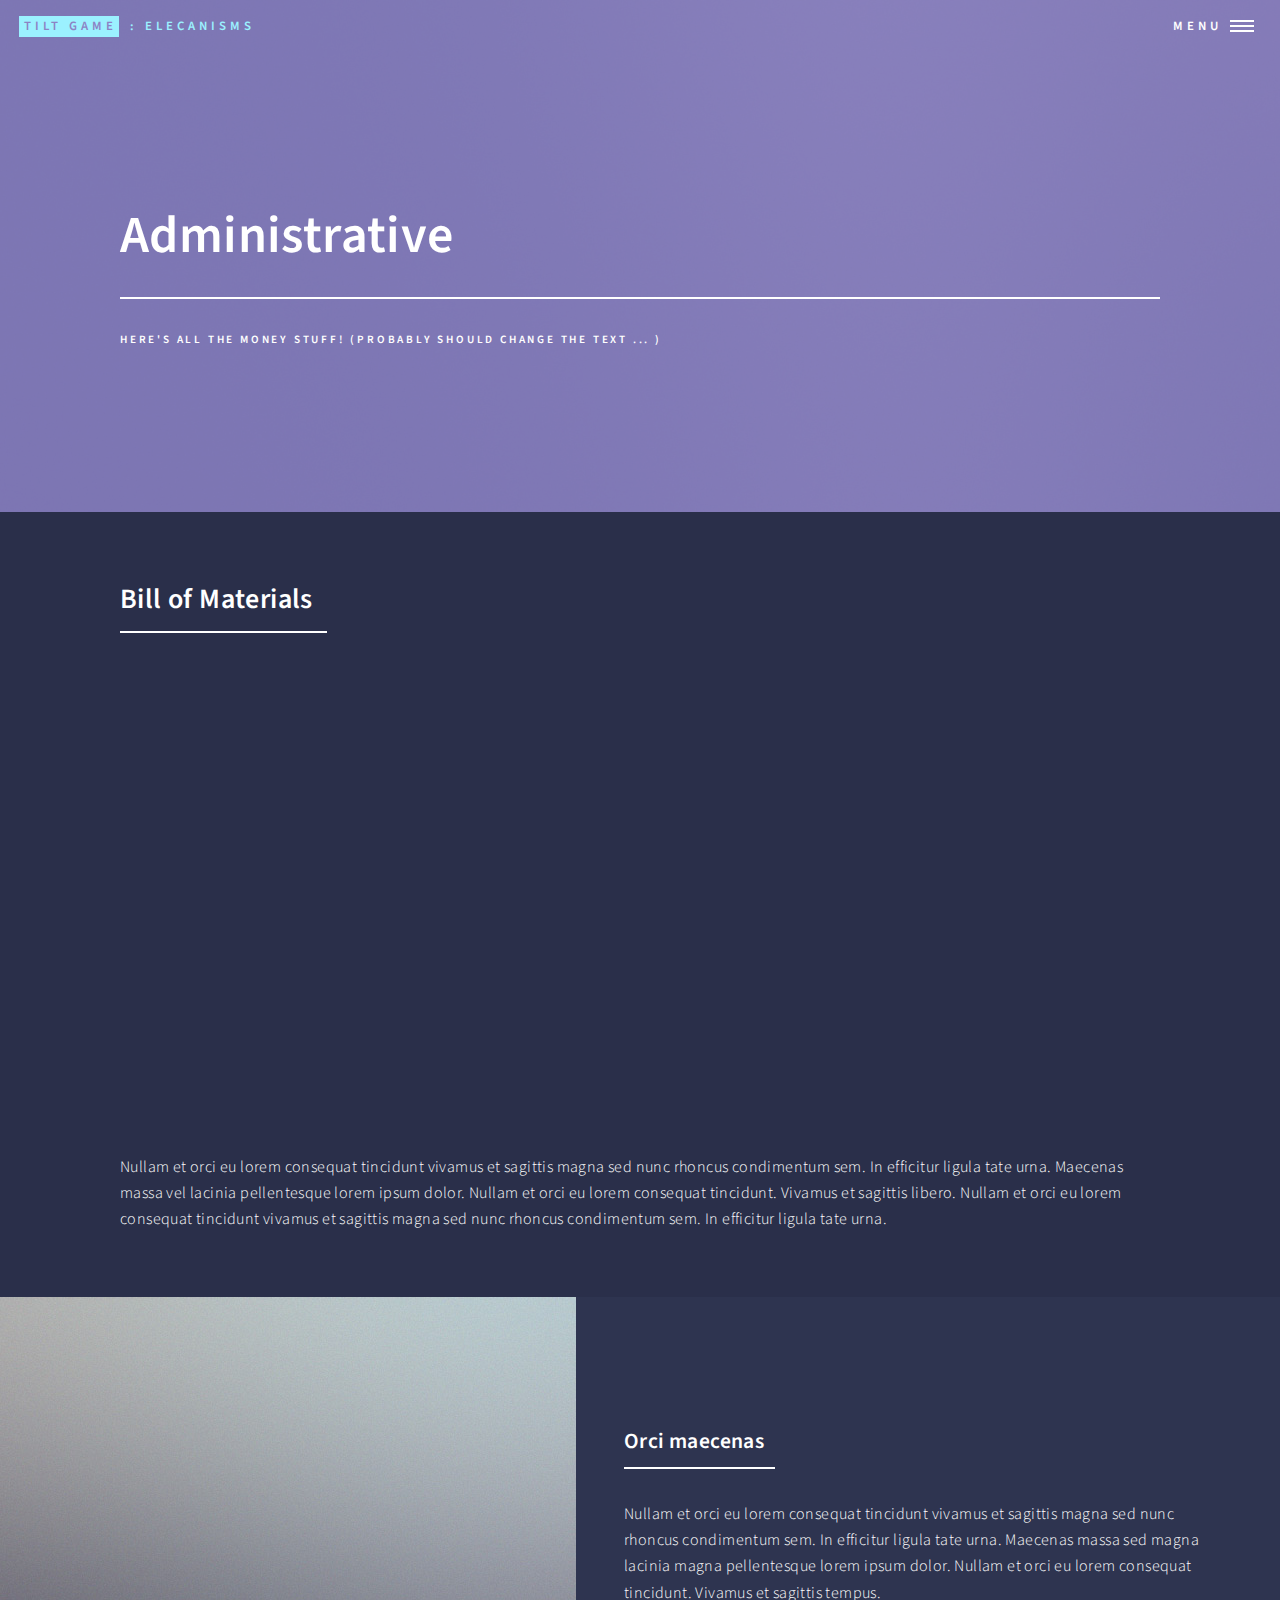
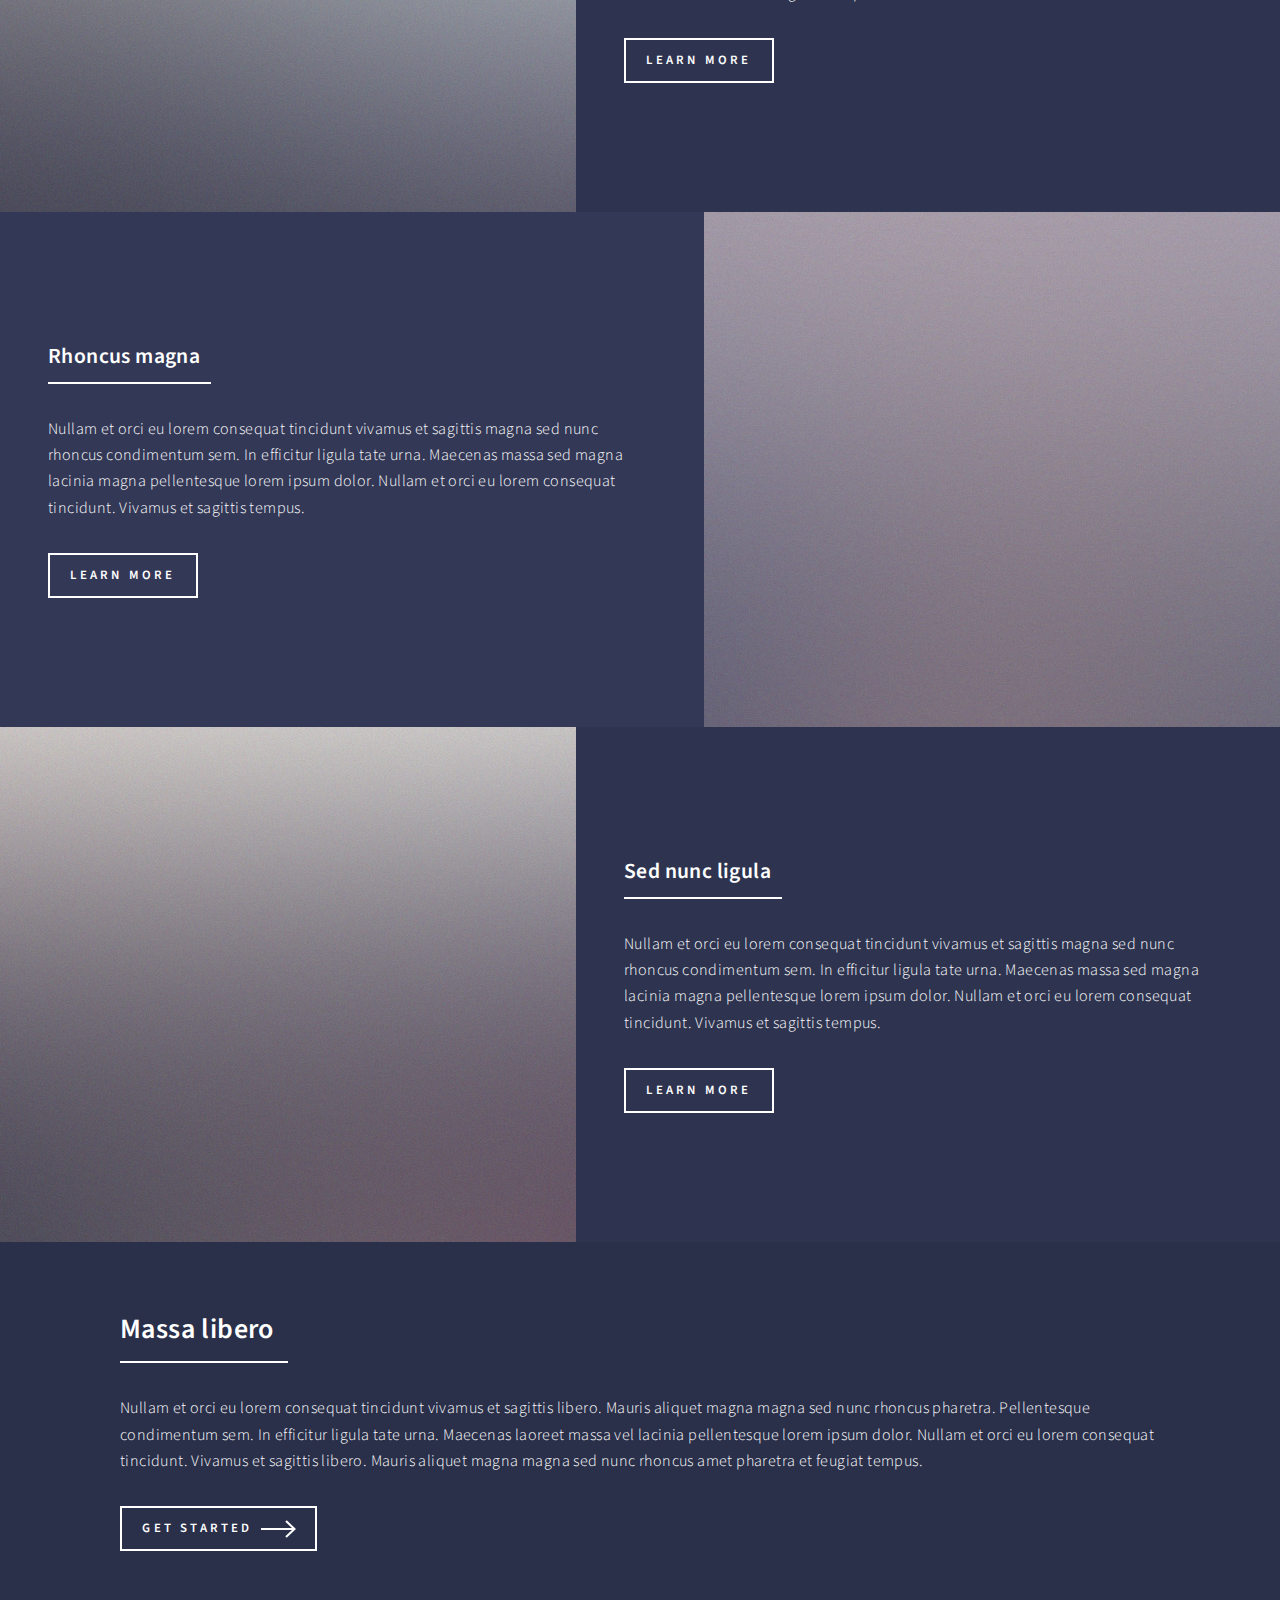
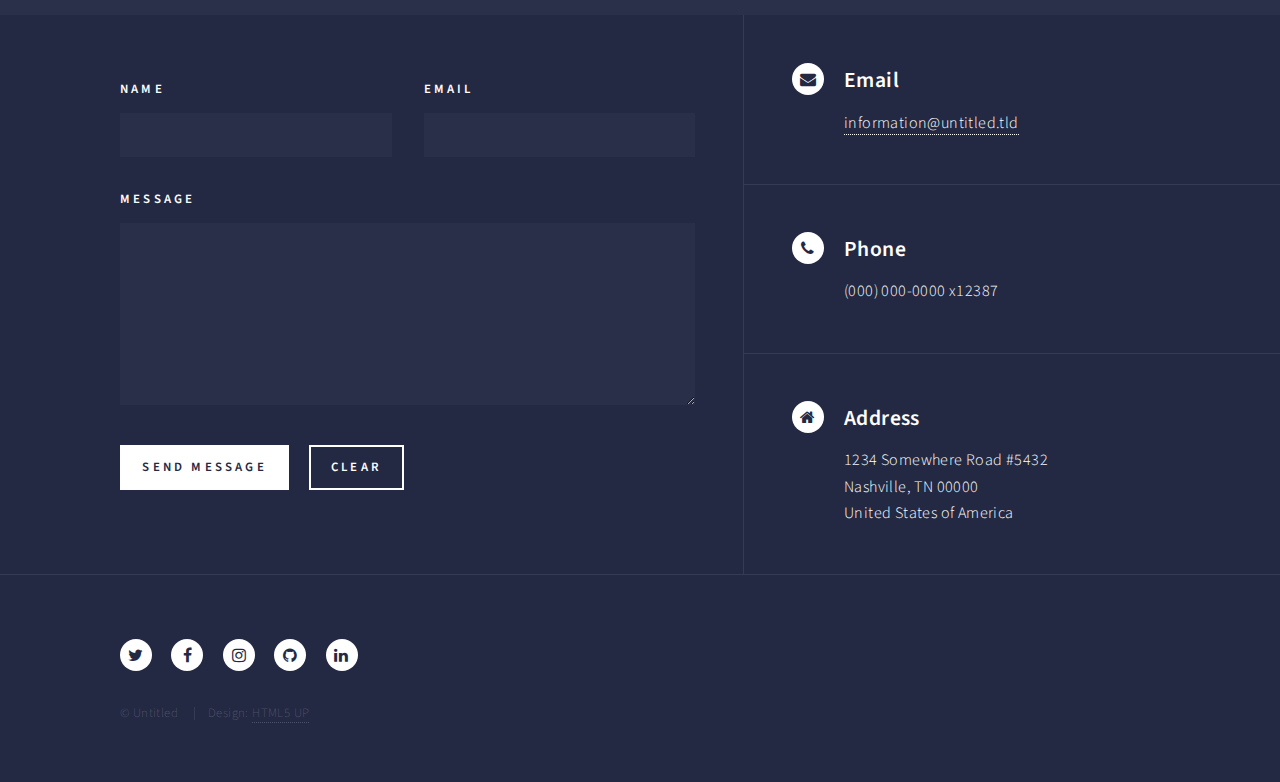
==== administrative.html @ eeeed85b "saving progress : some preliminary grounding work for history, and other layout stuff" ====
<!DOCTYPE HTML>
<!--
	Forty by HTML5 UP
	html5up.net | @ajlkn
	Free for personal and commercial use under the CCA 3.0 license (html5up.net/license)
-->
<html>
<head profile="http://www.w3.org/2005/10/profile">
    <title>Administrative</title>
    <meta charset="utf-8"/>
    <meta name="viewport" content="width=device-width, initial-scale=1, user-scalable=no"/>
    <!--[if lte IE 8]>
    <script src="assets/js/ie/html5shiv.js"></script><![endif]-->
    <link rel="stylesheet" href="assets/css/main.css"/>
    <!--[if lte IE 9]>
    <link rel="stylesheet" href="assets/css/ie9.css"/><![endif]-->
    <!--[if lte IE 8]>
    <link rel="stylesheet" href="assets/css/ie8.css"/><![endif]-->
    <script src="assets/js/jquery.min.js"></script>
    <script>
        $(function () {
            $.get("menu.html", function (data) {
                $("#div-menu").replaceWith(data);
            });
        });
    </script>
    <link rel="icon"
          type="image/png"
          href="./images/icon.png">
</head>
<body>
<div id="div-menu">
</div>
<!-- Wrapper -->
<div id="wrapper">
    <!-- Header -->
    <!-- Note: The "styleN" class below should match that of the banner element. -->
    <header id="header" class="alt style2">
        <a href="index.html" class="logo"><strong>Tilt Game</strong> <span> : Elecanisms</span></a>
        <nav>
            <a href="#menu">Menu</a>
        </nav>
    </header>


    <!-- Banner -->
    <!-- Note: The "styleN" class below should match that of the header element. -->
    <section id="banner" class="style2">
        <div class="inner">
							<span class="image">
								<img src="images/pic07.jpg" alt=""/>
							</span>
            <header class="major">
                <h1>Administrative</h1>
            </header>
            <div class="content">
                <p>Here's all the money stuff! (probably should change the text ... )</p>
            </div>
        </div>
    </section>

    <!-- Main -->
    <div id="main">

        <!-- One -->
        <section id="one">
            <div class="inner">
                <header class="major">
                    <h2>Bill of Materials</h2>
                </header>
                <div style="text-align: center">
                    <iframe style="width:50em; height:30em;" id="budget"
                            src="https://docs.google.com/spreadsheets/d/1mWGrz3bIn5ZWZKYFJMafuG213K2HYRgv9Jveqg9SEog/pubhtml?widget=true&amp;headers=false"></iframe>

                </div>
                <p>Nullam et orci eu lorem consequat tincidunt vivamus et sagittis magna sed nunc rhoncus condimentum
                    sem. In efficitur ligula tate urna. Maecenas massa vel lacinia pellentesque lorem ipsum dolor.
                    Nullam et orci eu lorem consequat tincidunt. Vivamus et sagittis libero. Nullam et orci eu lorem
                    consequat tincidunt vivamus et sagittis magna sed nunc rhoncus condimentum sem. In efficitur ligula
                    tate urna.</p>
            </div>
        </section>

        <!-- Two -->
        <section id="two" class="spotlights">
            <section>
                <a href="generic.html" class="image">
                    <img src="images/pic08.jpg" alt="" data-position="center center"/>
                </a>

                <div class="content">
                    <div class="inner">
                        <header class="major">
                            <h3>Orci maecenas</h3>
                        </header>
                        <p>Nullam et orci eu lorem consequat tincidunt vivamus et sagittis magna sed nunc rhoncus
                            condimentum sem. In efficitur ligula tate urna. Maecenas massa sed magna lacinia magna
                            pellentesque lorem ipsum dolor. Nullam et orci eu lorem consequat tincidunt. Vivamus et
                            sagittis tempus.</p>
                        <ul class="actions">
                            <li><a href="generic.html" class="button">Learn more</a></li>
                        </ul>
                    </div>
                </div>
            </section>
            <section>
                <a href="generic.html" class="image">
                    <img src="images/pic09.jpg" alt="" data-position="top center"/>
                </a>

                <div class="content">
                    <div class="inner">
                        <header class="major">
                            <h3>Rhoncus magna</h3>
                        </header>
                        <p>Nullam et orci eu lorem consequat tincidunt vivamus et sagittis magna sed nunc rhoncus
                            condimentum sem. In efficitur ligula tate urna. Maecenas massa sed magna lacinia magna
                            pellentesque lorem ipsum dolor. Nullam et orci eu lorem consequat tincidunt. Vivamus et
                            sagittis tempus.</p>
                        <ul class="actions">
                            <li><a href="generic.html" class="button">Learn more</a></li>
                        </ul>
                    </div>
                </div>
            </section>
            <section>
                <a href="generic.html" class="image">
                    <img src="images/pic10.jpg" alt="" data-position="25% 25%"/>
                </a>

                <div class="content">
                    <div class="inner">
                        <header class="major">
                            <h3>Sed nunc ligula</h3>
                        </header>
                        <p>Nullam et orci eu lorem consequat tincidunt vivamus et sagittis magna sed nunc rhoncus
                            condimentum sem. In efficitur ligula tate urna. Maecenas massa sed magna lacinia magna
                            pellentesque lorem ipsum dolor. Nullam et orci eu lorem consequat tincidunt. Vivamus et
                            sagittis tempus.</p>
                        <ul class="actions">
                            <li><a href="generic.html" class="button">Learn more</a></li>
                        </ul>
                    </div>
                </div>
            </section>
        </section>

        <!-- Three -->
        <section id="three">
            <div class="inner">
                <header class="major">
                    <h2>Massa libero</h2>
                </header>
                <p>Nullam et orci eu lorem consequat tincidunt vivamus et sagittis libero. Mauris aliquet magna magna
                    sed nunc rhoncus pharetra. Pellentesque condimentum sem. In efficitur ligula tate urna. Maecenas
                    laoreet massa vel lacinia pellentesque lorem ipsum dolor. Nullam et orci eu lorem consequat
                    tincidunt. Vivamus et sagittis libero. Mauris aliquet magna magna sed nunc rhoncus amet pharetra et
                    feugiat tempus.</p>
                <ul class="actions">
                    <li><a href="generic.html" class="button next">Get Started</a></li>
                </ul>
            </div>
        </section>

    </div>

    <!-- Contact -->
    <section id="contact">
        <div class="inner">
            <section>
                <form method="post" action="#">
                    <div class="field half first">
                        <label for="name">Name</label>
                        <input type="text" name="name" id="name"/>
                    </div>
                    <div class="field half">
                        <label for="email">Email</label>
                        <input type="text" name="email" id="email"/>
                    </div>
                    <div class="field">
                        <label for="message">Message</label>
                        <textarea name="message" id="message" rows="6"></textarea>
                    </div>
                    <ul class="actions">
                        <li><input type="submit" value="Send Message" class="special"/></li>
                        <li><input type="reset" value="Clear"/></li>
                    </ul>
                </form>
            </section>
            <section class="split">
                <section>
                    <div class="contact-method">
                        <span class="icon alt fa-envelope"></span>

                        <h3>Email</h3>
                        <a href="#">information@untitled.tld</a>
                    </div>
                </section>
                <section>
                    <div class="contact-method">
                        <span class="icon alt fa-phone"></span>

                        <h3>Phone</h3>
                        <span>(000) 000-0000 x12387</span>
                    </div>
                </section>
                <section>
                    <div class="contact-method">
                        <span class="icon alt fa-home"></span>

                        <h3>Address</h3>
										<span>1234 Somewhere Road #5432<br/>
										Nashville, TN 00000<br/>
										United States of America</span>
                    </div>
                </section>
            </section>
        </div>
    </section>

    <!-- Footer -->
    <footer id="footer">
        <div class="inner">
            <ul class="icons">
                <li><a href="#" class="icon alt fa-twitter"><span class="label">Twitter</span></a></li>
                <li><a href="#" class="icon alt fa-facebook"><span class="label">Facebook</span></a></li>
                <li><a href="#" class="icon alt fa-instagram"><span class="label">Instagram</span></a></li>
                <li><a href="#" class="icon alt fa-github"><span class="label">GitHub</span></a></li>
                <li><a href="#" class="icon alt fa-linkedin"><span class="label">LinkedIn</span></a></li>
            </ul>
            <ul class="copyright">
                <li>&copy; Untitled</li>
                <li>Design: <a href="https://html5up.net">HTML5 UP</a></li>
            </ul>
        </div>
    </footer>

</div>

<!-- Scripts -->
<script src="assets/js/jquery.min.js"></script>
<script src="assets/js/jquery.scrolly.min.js"></script>
<script src="assets/js/jquery.scrollex.min.js"></script>
<script src="assets/js/skel.min.js"></script>
<script src="assets/js/util.js"></script>
<!--[if lte IE 8]>
<script src="assets/js/ie/respond.min.js"></script><![endif]-->
<script src="assets/js/main.js"></script>

</body>
</html>
---- assets/css/main.css ----
@import url(font-awesome.min.css);
@import url("https://fonts.googleapis.com/css?family=Source+Sans+Pro:300,300italic,600,600italic");

/*
	Forty by HTML5 UP
	html5up.net | @ajlkn
	Free for personal and commercial use under the CCA 3.0 license (html5up.net/license)
*/

/* Reset */

	html, body, div, span, applet, object, iframe, h1, h2, h3, h4, h5, h6, p, blockquote, pre, a, abbr, acronym, address, big, cite, code, del, dfn, em, img, ins, kbd, q, s, samp, small, strike, strong, sub, sup, tt, var, b, u, i, center, dl, dt, dd, ol, ul, li, fieldset, form, label, legend, table, caption, tbody, tfoot, thead, tr, th, td, article, aside, canvas, details, embed, figure, figcaption, footer, header, hgroup, menu, nav, output, ruby, section, summary, time, mark, audio, video {
		margin: 0;
		padding: 0;
		border: 0;
		font-size: 100%;
		font: inherit;
		vertical-align: baseline;
	}

	article, aside, details, figcaption, figure, footer, header, hgroup, menu, nav, section {
		display: block;
	}

	body {
		line-height: 1;
	}

	ol, ul {
		list-style: none;
	}

	blockquote, q {
		quotes: none;
	}

	blockquote:before, blockquote:after, q:before, q:after {
		content: '';
		content: none;
	}

	table {
		border-collapse: collapse;
		border-spacing: 0;
	}

	body {
		-webkit-text-size-adjust: none;
	}

/* Box Model */

	*, *:before, *:after {
		-moz-box-sizing: border-box;
		-webkit-box-sizing: border-box;
		box-sizing: border-box;
	}

/* Grid */

	.row {
		border-bottom: solid 1px transparent;
		-moz-box-sizing: border-box;
		-webkit-box-sizing: border-box;
		box-sizing: border-box;
	}

	.row > * {
		float: left;
		-moz-box-sizing: border-box;
		-webkit-box-sizing: border-box;
		box-sizing: border-box;
	}

	.row:after, .row:before {
		content: '';
		display: block;
		clear: both;
		height: 0;
	}

	.row.uniform > * > :first-child {
		margin-top: 0;
	}

	.row.uniform > * > :last-child {
		margin-bottom: 0;
	}

	.row.\30 \25 > * {
		padding: 0 0 0 0em;
	}

	.row.\30 \25 {
		margin: 0 0 -1px 0em;
	}

	.row.uniform.\30 \25 > * {
		padding: 0em 0 0 0em;
	}

	.row.uniform.\30 \25 {
		margin: 0em 0 -1px 0em;
	}

	.row > * {
		padding: 0 0 0 2em;
	}

	.row {
		margin: 0 0 -1px -2em;
	}

	.row.uniform > * {
		padding: 2em 0 0 2em;
	}

	.row.uniform {
		margin: -2em 0 -1px -2em;
	}

	.row.\32 00\25 > * {
		padding: 0 0 0 4em;
	}

	.row.\32 00\25 {
		margin: 0 0 -1px -4em;
	}

	.row.uniform.\32 00\25 > * {
		padding: 4em 0 0 4em;
	}

	.row.uniform.\32 00\25 {
		margin: -4em 0 -1px -4em;
	}

	.row.\31 50\25 > * {
		padding: 0 0 0 3em;
	}

	.row.\31 50\25 {
		margin: 0 0 -1px -3em;
	}

	.row.uniform.\31 50\25 > * {
		padding: 3em 0 0 3em;
	}

	.row.uniform.\31 50\25 {
		margin: -3em 0 -1px -3em;
	}

	.row.\35 0\25 > * {
		padding: 0 0 0 1em;
	}

	.row.\35 0\25 {
		margin: 0 0 -1px -1em;
	}

	.row.uniform.\35 0\25 > * {
		padding: 1em 0 0 1em;
	}

	.row.uniform.\35 0\25 {
		margin: -1em 0 -1px -1em;
	}

	.row.\32 5\25 > * {
		padding: 0 0 0 0.5em;
	}

	.row.\32 5\25 {
		margin: 0 0 -1px -0.5em;
	}

	.row.uniform.\32 5\25 > * {
		padding: 0.5em 0 0 0.5em;
	}

	.row.uniform.\32 5\25 {
		margin: -0.5em 0 -1px -0.5em;
	}

	.\31 2u, .\31 2u\24 {
		width: 100%;
		clear: none;
		margin-left: 0;
	}

	.\31 1u, .\31 1u\24 {
		width: 91.6666666667%;
		clear: none;
		margin-left: 0;
	}

	.\31 0u, .\31 0u\24 {
		width: 83.3333333333%;
		clear: none;
		margin-left: 0;
	}

	.\39 u, .\39 u\24 {
		width: 75%;
		clear: none;
		margin-left: 0;
	}

	.\38 u, .\38 u\24 {
		width: 66.6666666667%;
		clear: none;
		margin-left: 0;
	}

	.\37 u, .\37 u\24 {
		width: 58.3333333333%;
		clear: none;
		margin-left: 0;
	}

	.\36 u, .\36 u\24 {
		width: 50%;
		clear: none;
		margin-left: 0;
	}

	.\35 u, .\35 u\24 {
		width: 41.6666666667%;
		clear: none;
		margin-left: 0;
	}

	.\34 u, .\34 u\24 {
		width: 33.3333333333%;
		clear: none;
		margin-left: 0;
	}

	.\33 u, .\33 u\24 {
		width: 25%;
		clear: none;
		margin-left: 0;
	}

	.\32 u, .\32 u\24 {
		width: 16.6666666667%;
		clear: none;
		margin-left: 0;
	}

	.\31 u, .\31 u\24 {
		width: 8.3333333333%;
		clear: none;
		margin-left: 0;
	}

	.\31 2u\24 + *,
	.\31 1u\24 + *,
	.\31 0u\24 + *,
	.\39 u\24 + *,
	.\38 u\24 + *,
	.\37 u\24 + *,
	.\36 u\24 + *,
	.\35 u\24 + *,
	.\34 u\24 + *,
	.\33 u\24 + *,
	.\32 u\24 + *,
	.\31 u\24 + * {
		clear: left;
	}

	.\-11u {
		margin-left: 91.66667%;
	}

	.\-10u {
		margin-left: 83.33333%;
	}

	.\-9u {
		margin-left: 75%;
	}

	.\-8u {
		margin-left: 66.66667%;
	}

	.\-7u {
		margin-left: 58.33333%;
	}

	.\-6u {
		margin-left: 50%;
	}

	.\-5u {
		margin-left: 41.66667%;
	}

	.\-4u {
		margin-left: 33.33333%;
	}

	.\-3u {
		margin-left: 25%;
	}

	.\-2u {
		margin-left: 16.66667%;
	}

	.\-1u {
		margin-left: 8.33333%;
	}

	@media screen and (max-width: 1680px) {

		.row > * {
			padding: 0 0 0 2em;
		}

		.row {
			margin: 0 0 -1px -2em;
		}

		.row.uniform > * {
			padding: 2em 0 0 2em;
		}

		.row.uniform {
			margin: -2em 0 -1px -2em;
		}

		.row.\32 00\25 > * {
			padding: 0 0 0 4em;
		}

		.row.\32 00\25 {
			margin: 0 0 -1px -4em;
		}

		.row.uniform.\32 00\25 > * {
			padding: 4em 0 0 4em;
		}

		.row.uniform.\32 00\25 {
			margin: -4em 0 -1px -4em;
		}

		.row.\31 50\25 > * {
			padding: 0 0 0 3em;
		}

		.row.\31 50\25 {
			margin: 0 0 -1px -3em;
		}

		.row.uniform.\31 50\25 > * {
			padding: 3em 0 0 3em;
		}

		.row.uniform.\31 50\25 {
			margin: -3em 0 -1px -3em;
		}

		.row.\35 0\25 > * {
			padding: 0 0 0 1em;
		}

		.row.\35 0\25 {
			margin: 0 0 -1px -1em;
		}

		.row.uniform.\35 0\25 > * {
			padding: 1em 0 0 1em;
		}

		.row.uniform.\35 0\25 {
			margin: -1em 0 -1px -1em;
		}

		.row.\32 5\25 > * {
			padding: 0 0 0 0.5em;
		}

		.row.\32 5\25 {
			margin: 0 0 -1px -0.5em;
		}

		.row.uniform.\32 5\25 > * {
			padding: 0.5em 0 0 0.5em;
		}

		.row.uniform.\32 5\25 {
			margin: -0.5em 0 -1px -0.5em;
		}

		.\31 2u\28xlarge\29, .\31 2u\24\28xlarge\29 {
			width: 100%;
			clear: none;
			margin-left: 0;
		}

		.\31 1u\28xlarge\29, .\31 1u\24\28xlarge\29 {
			width: 91.6666666667%;
			clear: none;
			margin-left: 0;
		}

		.\31 0u\28xlarge\29, .\31 0u\24\28xlarge\29 {
			width: 83.3333333333%;
			clear: none;
			margin-left: 0;
		}

		.\39 u\28xlarge\29, .\39 u\24\28xlarge\29 {
			width: 75%;
			clear: none;
			margin-left: 0;
		}

		.\38 u\28xlarge\29, .\38 u\24\28xlarge\29 {
			width: 66.6666666667%;
			clear: none;
			margin-left: 0;
		}

		.\37 u\28xlarge\29, .\37 u\24\28xlarge\29 {
			width: 58.3333333333%;
			clear: none;
			margin-left: 0;
		}

		.\36 u\28xlarge\29, .\36 u\24\28xlarge\29 {
			width: 50%;
			clear: none;
			margin-left: 0;
		}

		.\35 u\28xlarge\29, .\35 u\24\28xlarge\29 {
			width: 41.6666666667%;
			clear: none;
			margin-left: 0;
		}

		.\34 u\28xlarge\29, .\34 u\24\28xlarge\29 {
			width: 33.3333333333%;
			clear: none;
			margin-left: 0;
		}

		.\33 u\28xlarge\29, .\33 u\24\28xlarge\29 {
			width: 25%;
			clear: none;
			margin-left: 0;
		}

		.\32 u\28xlarge\29, .\32 u\24\28xlarge\29 {
			width: 16.6666666667%;
			clear: none;
			margin-left: 0;
		}

		.\31 u\28xlarge\29, .\31 u\24\28xlarge\29 {
			width: 8.3333333333%;
			clear: none;
			margin-left: 0;
		}

		.\31 2u\24\28xlarge\29 + *,
		.\31 1u\24\28xlarge\29 + *,
		.\31 0u\24\28xlarge\29 + *,
		.\39 u\24\28xlarge\29 + *,
		.\38 u\24\28xlarge\29 + *,
		.\37 u\24\28xlarge\29 + *,
		.\36 u\24\28xlarge\29 + *,
		.\35 u\24\28xlarge\29 + *,
		.\34 u\24\28xlarge\29 + *,
		.\33 u\24\28xlarge\29 + *,
		.\32 u\24\28xlarge\29 + *,
		.\31 u\24\28xlarge\29 + * {
			clear: left;
		}

		.\-11u\28xlarge\29 {
			margin-left: 91.66667%;
		}

		.\-10u\28xlarge\29 {
			margin-left: 83.33333%;
		}

		.\-9u\28xlarge\29 {
			margin-left: 75%;
		}

		.\-8u\28xlarge\29 {
			margin-left: 66.66667%;
		}

		.\-7u\28xlarge\29 {
			margin-left: 58.33333%;
		}

		.\-6u\28xlarge\29 {
			margin-left: 50%;
		}

		.\-5u\28xlarge\29 {
			margin-left: 41.66667%;
		}

		.\-4u\28xlarge\29 {
			margin-left: 33.33333%;
		}

		.\-3u\28xlarge\29 {
			margin-left: 25%;
		}

		.\-2u\28xlarge\29 {
			margin-left: 16.66667%;
		}

		.\-1u\28xlarge\29 {
			margin-left: 8.33333%;
		}

	}

	@media screen and (max-width: 1280px) {

		.row > * {
			padding: 0 0 0 1.5em;
		}

		.row {
			margin: 0 0 -1px -1.5em;
		}

		.row.uniform > * {
			padding: 1.5em 0 0 1.5em;
		}

		.row.uniform {
			margin: -1.5em 0 -1px -1.5em;
		}

		.row.\32 00\25 > * {
			padding: 0 0 0 3em;
		}

		.row.\32 00\25 {
			margin: 0 0 -1px -3em;
		}

		.row.uniform.\32 00\25 > * {
			padding: 3em 0 0 3em;
		}

		.row.uniform.\32 00\25 {
			margin: -3em 0 -1px -3em;
		}

		.row.\31 50\25 > * {
			padding: 0 0 0 2.25em;
		}

		.row.\31 50\25 {
			margin: 0 0 -1px -2.25em;
		}

		.row.uniform.\31 50\25 > * {
			padding: 2.25em 0 0 2.25em;
		}

		.row.uniform.\31 50\25 {
			margin: -2.25em 0 -1px -2.25em;
		}

		.row.\35 0\25 > * {
			padding: 0 0 0 0.75em;
		}

		.row.\35 0\25 {
			margin: 0 0 -1px -0.75em;
		}

		.row.uniform.\35 0\25 > * {
			padding: 0.75em 0 0 0.75em;
		}

		.row.uniform.\35 0\25 {
			margin: -0.75em 0 -1px -0.75em;
		}

		.row.\32 5\25 > * {
			padding: 0 0 0 0.375em;
		}

		.row.\32 5\25 {
			margin: 0 0 -1px -0.375em;
		}

		.row.uniform.\32 5\25 > * {
			padding: 0.375em 0 0 0.375em;
		}

		.row.uniform.\32 5\25 {
			margin: -0.375em 0 -1px -0.375em;
		}

		.\31 2u\28large\29, .\31 2u\24\28large\29 {
			width: 100%;
			clear: none;
			margin-left: 0;
		}

		.\31 1u\28large\29, .\31 1u\24\28large\29 {
			width: 91.6666666667%;
			clear: none;
			margin-left: 0;
		}

		.\31 0u\28large\29, .\31 0u\24\28large\29 {
			width: 83.3333333333%;
			clear: none;
			margin-left: 0;
		}

		.\39 u\28large\29, .\39 u\24\28large\29 {
			width: 75%;
			clear: none;
			margin-left: 0;
		}

		.\38 u\28large\29, .\38 u\24\28large\29 {
			width: 66.6666666667%;
			clear: none;
			margin-left: 0;
		}

		.\37 u\28large\29, .\37 u\24\28large\29 {
			width: 58.3333333333%;
			clear: none;
			margin-left: 0;
		}

		.\36 u\28large\29, .\36 u\24\28large\29 {
			width: 50%;
			clear: none;
			margin-left: 0;
		}

		.\35 u\28large\29, .\35 u\24\28large\29 {
			width: 41.6666666667%;
			clear: none;
			margin-left: 0;
		}

		.\34 u\28large\29, .\34 u\24\28large\29 {
			width: 33.3333333333%;
			clear: none;
			margin-left: 0;
		}

		.\33 u\28large\29, .\33 u\24\28large\29 {
			width: 25%;
			clear: none;
			margin-left: 0;
		}

		.\32 u\28large\29, .\32 u\24\28large\29 {
			width: 16.6666666667%;
			clear: none;
			margin-left: 0;
		}

		.\31 u\28large\29, .\31 u\24\28large\29 {
			width: 8.3333333333%;
			clear: none;
			margin-left: 0;
		}

		.\31 2u\24\28large\29 + *,
		.\31 1u\24\28large\29 + *,
		.\31 0u\24\28large\29 + *,
		.\39 u\24\28large\29 + *,
		.\38 u\24\28large\29 + *,
		.\37 u\24\28large\29 + *,
		.\36 u\24\28large\29 + *,
		.\35 u\24\28large\29 + *,
		.\34 u\24\28large\29 + *,
		.\33 u\24\28large\29 + *,
		.\32 u\24\28large\29 + *,
		.\31 u\24\28large\29 + * {
			clear: left;
		}

		.\-11u\28large\29 {
			margin-left: 91.66667%;
		}

		.\-10u\28large\29 {
			margin-left: 83.33333%;
		}

		.\-9u\28large\29 {
			margin-left: 75%;
		}

		.\-8u\28large\29 {
			margin-left: 66.66667%;
		}

		.\-7u\28large\29 {
			margin-left: 58.33333%;
		}

		.\-6u\28large\29 {
			margin-left: 50%;
		}

		.\-5u\28large\29 {
			margin-left: 41.66667%;
		}

		.\-4u\28large\29 {
			margin-left: 33.33333%;
		}

		.\-3u\28large\29 {
			margin-left: 25%;
		}

		.\-2u\28large\29 {
			margin-left: 16.66667%;
		}

		.\-1u\28large\29 {
			margin-left: 8.33333%;
		}

	}

	@media screen and (max-width: 980px) {

		.row > * {
			padding: 0 0 0 1.5em;
		}

		.row {
			margin: 0 0 -1px -1.5em;
		}

		.row.uniform > * {
			padding: 1.5em 0 0 1.5em;
		}

		.row.uniform {
			margin: -1.5em 0 -1px -1.5em;
		}

		.row.\32 00\25 > * {
			padding: 0 0 0 3em;
		}

		.row.\32 00\25 {
			margin: 0 0 -1px -3em;
		}

		.row.uniform.\32 00\25 > * {
			padding: 3em 0 0 3em;
		}

		.row.uniform.\32 00\25 {
			margin: -3em 0 -1px -3em;
		}

		.row.\31 50\25 > * {
			padding: 0 0 0 2.25em;
		}

		.row.\31 50\25 {
			margin: 0 0 -1px -2.25em;
		}

		.row.uniform.\31 50\25 > * {
			padding: 2.25em 0 0 2.25em;
		}

		.row.uniform.\31 50\25 {
			margin: -2.25em 0 -1px -2.25em;
		}

		.row.\35 0\25 > * {
			padding: 0 0 0 0.75em;
		}

		.row.\35 0\25 {
			margin: 0 0 -1px -0.75em;
		}

		.row.uniform.\35 0\25 > * {
			padding: 0.75em 0 0 0.75em;
		}

		.row.uniform.\35 0\25 {
			margin: -0.75em 0 -1px -0.75em;
		}

		.row.\32 5\25 > * {
			padding: 0 0 0 0.375em;
		}

		.row.\32 5\25 {
			margin: 0 0 -1px -0.375em;
		}

		.row.uniform.\32 5\25 > * {
			padding: 0.375em 0 0 0.375em;
		}

		.row.uniform.\32 5\25 {
			margin: -0.375em 0 -1px -0.375em;
		}

		.\31 2u\28medium\29, .\31 2u\24\28medium\29 {
			width: 100%;
			clear: none;
			margin-left: 0;
		}

		.\31 1u\28medium\29, .\31 1u\24\28medium\29 {
			width: 91.6666666667%;
			clear: none;
			margin-left: 0;
		}

		.\31 0u\28medium\29, .\31 0u\24\28medium\29 {
			width: 83.3333333333%;
			clear: none;
			margin-left: 0;
		}

		.\39 u\28medium\29, .\39 u\24\28medium\29 {
			width: 75%;
			clear: none;
			margin-left: 0;
		}

		.\38 u\28medium\29, .\38 u\24\28medium\29 {
			width: 66.6666666667%;
			clear: none;
			margin-left: 0;
		}

		.\37 u\28medium\29, .\37 u\24\28medium\29 {
			width: 58.3333333333%;
			clear: none;
			margin-left: 0;
		}

		.\36 u\28medium\29, .\36 u\24\28medium\29 {
			width: 50%;
			clear: none;
			margin-left: 0;
		}

		.\35 u\28medium\29, .\35 u\24\28medium\29 {
			width: 41.6666666667%;
			clear: none;
			margin-left: 0;
		}

		.\34 u\28medium\29, .\34 u\24\28medium\29 {
			width: 33.3333333333%;
			clear: none;
			margin-left: 0;
		}

		.\33 u\28medium\29, .\33 u\24\28medium\29 {
			width: 25%;
			clear: none;
			margin-left: 0;
		}

		.\32 u\28medium\29, .\32 u\24\28medium\29 {
			width: 16.6666666667%;
			clear: none;
			margin-left: 0;
		}

		.\31 u\28medium\29, .\31 u\24\28medium\29 {
			width: 8.3333333333%;
			clear: none;
			margin-left: 0;
		}

		.\31 2u\24\28medium\29 + *,
		.\31 1u\24\28medium\29 + *,
		.\31 0u\24\28medium\29 + *,
		.\39 u\24\28medium\29 + *,
		.\38 u\24\28medium\29 + *,
		.\37 u\24\28medium\29 + *,
		.\36 u\24\28medium\29 + *,
		.\35 u\24\28medium\29 + *,
		.\34 u\24\28medium\29 + *,
		.\33 u\24\28medium\29 + *,
		.\32 u\24\28medium\29 + *,
		.\31 u\24\28medium\29 + * {
			clear: left;
		}

		.\-11u\28medium\29 {
			margin-left: 91.66667%;
		}

		.\-10u\28medium\29 {
			margin-left: 83.33333%;
		}

		.\-9u\28medium\29 {
			margin-left: 75%;
		}

		.\-8u\28medium\29 {
			margin-left: 66.66667%;
		}

		.\-7u\28medium\29 {
			margin-left: 58.33333%;
		}

		.\-6u\28medium\29 {
			margin-left: 50%;
		}

		.\-5u\28medium\29 {
			margin-left: 41.66667%;
		}

		.\-4u\28medium\29 {
			margin-left: 33.33333%;
		}

		.\-3u\28medium\29 {
			margin-left: 25%;
		}

		.\-2u\28medium\29 {
			margin-left: 16.66667%;
		}

		.\-1u\28medium\29 {
			margin-left: 8.33333%;
		}

	}

	@media screen and (max-width: 736px) {

		.row > * {
			padding: 0 0 0 1.25em;
		}

		.row {
			margin: 0 0 -1px -1.25em;
		}

		.row.uniform > * {
			padding: 1.25em 0 0 1.25em;
		}

		.row.uniform {
			margin: -1.25em 0 -1px -1.25em;
		}

		.row.\32 00\25 > * {
			padding: 0 0 0 2.5em;
		}

		.row.\32 00\25 {
			margin: 0 0 -1px -2.5em;
		}

		.row.uniform.\32 00\25 > * {
			padding: 2.5em 0 0 2.5em;
		}

		.row.uniform.\32 00\25 {
			margin: -2.5em 0 -1px -2.5em;
		}

		.row.\31 50\25 > * {
			padding: 0 0 0 1.875em;
		}

		.row.\31 50\25 {
			margin: 0 0 -1px -1.875em;
		}

		.row.uniform.\31 50\25 > * {
			padding: 1.875em 0 0 1.875em;
		}

		.row.uniform.\31 50\25 {
			margin: -1.875em 0 -1px -1.875em;
		}

		.row.\35 0\25 > * {
			padding: 0 0 0 0.625em;
		}

		.row.\35 0\25 {
			margin: 0 0 -1px -0.625em;
		}

		.row.uniform.\35 0\25 > * {
			padding: 0.625em 0 0 0.625em;
		}

		.row.uniform.\35 0\25 {
			margin: -0.625em 0 -1px -0.625em;
		}

		.row.\32 5\25 > * {
			padding: 0 0 0 0.3125em;
		}

		.row.\32 5\25 {
			margin: 0 0 -1px -0.3125em;
		}

		.row.uniform.\32 5\25 > * {
			padding: 0.3125em 0 0 0.3125em;
		}

		.row.uniform.\32 5\25 {
			margin: -0.3125em 0 -1px -0.3125em;
		}

		.\31 2u\28small\29, .\31 2u\24\28small\29 {
			width: 100%;
			clear: none;
			margin-left: 0;
		}

		.\31 1u\28small\29, .\31 1u\24\28small\29 {
			width: 91.6666666667%;
			clear: none;
			margin-left: 0;
		}

		.\31 0u\28small\29, .\31 0u\24\28small\29 {
			width: 83.3333333333%;
			clear: none;
			margin-left: 0;
		}

		.\39 u\28small\29, .\39 u\24\28small\29 {
			width: 75%;
			clear: none;
			margin-left: 0;
		}

		.\38 u\28small\29, .\38 u\24\28small\29 {
			width: 66.6666666667%;
			clear: none;
			margin-left: 0;
		}

		.\37 u\28small\29, .\37 u\24\28small\29 {
			width: 58.3333333333%;
			clear: none;
			margin-left: 0;
		}

		.\36 u\28small\29, .\36 u\24\28small\29 {
			width: 50%;
			clear: none;
			margin-left: 0;
		}

		.\35 u\28small\29, .\35 u\24\28small\29 {
			width: 41.6666666667%;
			clear: none;
			margin-left: 0;
		}

		.\34 u\28small\29, .\34 u\24\28small\29 {
			width: 33.3333333333%;
			clear: none;
			margin-left: 0;
		}

		.\33 u\28small\29, .\33 u\24\28small\29 {
			width: 25%;
			clear: none;
			margin-left: 0;
		}

		.\32 u\28small\29, .\32 u\24\28small\29 {
			width: 16.6666666667%;
			clear: none;
			margin-left: 0;
		}

		.\31 u\28small\29, .\31 u\24\28small\29 {
			width: 8.3333333333%;
			clear: none;
			margin-left: 0;
		}

		.\31 2u\24\28small\29 + *,
		.\31 1u\24\28small\29 + *,
		.\31 0u\24\28small\29 + *,
		.\39 u\24\28small\29 + *,
		.\38 u\24\28small\29 + *,
		.\37 u\24\28small\29 + *,
		.\36 u\24\28small\29 + *,
		.\35 u\24\28small\29 + *,
		.\34 u\24\28small\29 + *,
		.\33 u\24\28small\29 + *,
		.\32 u\24\28small\29 + *,
		.\31 u\24\28small\29 + * {
			clear: left;
		}

		.\-11u\28small\29 {
			margin-left: 91.66667%;
		}

		.\-10u\28small\29 {
			margin-left: 83.33333%;
		}

		.\-9u\28small\29 {
			margin-left: 75%;
		}

		.\-8u\28small\29 {
			margin-left: 66.66667%;
		}

		.\-7u\28small\29 {
			margin-left: 58.33333%;
		}

		.\-6u\28small\29 {
			margin-left: 50%;
		}

		.\-5u\28small\29 {
			margin-left: 41.66667%;
		}

		.\-4u\28small\29 {
			margin-left: 33.33333%;
		}

		.\-3u\28small\29 {
			margin-left: 25%;
		}

		.\-2u\28small\29 {
			margin-left: 16.66667%;
		}

		.\-1u\28small\29 {
			margin-left: 8.33333%;
		}

	}

	@media screen and (max-width: 480px) {

		.row > * {
			padding: 0 0 0 1.25em;
		}

		.row {
			margin: 0 0 -1px -1.25em;
		}

		.row.uniform > * {
			padding: 1.25em 0 0 1.25em;
		}

		.row.uniform {
			margin: -1.25em 0 -1px -1.25em;
		}

		.row.\32 00\25 > * {
			padding: 0 0 0 2.5em;
		}

		.row.\32 00\25 {
			margin: 0 0 -1px -2.5em;
		}

		.row.uniform.\32 00\25 > * {
			padding: 2.5em 0 0 2.5em;
		}

		.row.uniform.\32 00\25 {
			margin: -2.5em 0 -1px -2.5em;
		}

		.row.\31 50\25 > * {
			padding: 0 0 0 1.875em;
		}

		.row.\31 50\25 {
			margin: 0 0 -1px -1.875em;
		}

		.row.uniform.\31 50\25 > * {
			padding: 1.875em 0 0 1.875em;
		}

		.row.uniform.\31 50\25 {
			margin: -1.875em 0 -1px -1.875em;
		}

		.row.\35 0\25 > * {
			padding: 0 0 0 0.625em;
		}

		.row.\35 0\25 {
			margin: 0 0 -1px -0.625em;
		}

		.row.uniform.\35 0\25 > * {
			padding: 0.625em 0 0 0.625em;
		}

		.row.uniform.\35 0\25 {
			margin: -0.625em 0 -1px -0.625em;
		}

		.row.\32 5\25 > * {
			padding: 0 0 0 0.3125em;
		}

		.row.\32 5\25 {
			margin: 0 0 -1px -0.3125em;
		}

		.row.uniform.\32 5\25 > * {
			padding: 0.3125em 0 0 0.3125em;
		}

		.row.uniform.\32 5\25 {
			margin: -0.3125em 0 -1px -0.3125em;
		}

		.\31 2u\28xsmall\29, .\31 2u\24\28xsmall\29 {
			width: 100%;
			clear: none;
			margin-left: 0;
		}

		.\31 1u\28xsmall\29, .\31 1u\24\28xsmall\29 {
			width: 91.6666666667%;
			clear: none;
			margin-left: 0;
		}

		.\31 0u\28xsmall\29, .\31 0u\24\28xsmall\29 {
			width: 83.3333333333%;
			clear: none;
			margin-left: 0;
		}

		.\39 u\28xsmall\29, .\39 u\24\28xsmall\29 {
			width: 75%;
			clear: none;
			margin-left: 0;
		}

		.\38 u\28xsmall\29, .\38 u\24\28xsmall\29 {
			width: 66.6666666667%;
			clear: none;
			margin-left: 0;
		}

		.\37 u\28xsmall\29, .\37 u\24\28xsmall\29 {
			width: 58.3333333333%;
			clear: none;
			margin-left: 0;
		}

		.\36 u\28xsmall\29, .\36 u\24\28xsmall\29 {
			width: 50%;
			clear: none;
			margin-left: 0;
		}

		.\35 u\28xsmall\29, .\35 u\24\28xsmall\29 {
			width: 41.6666666667%;
			clear: none;
			margin-left: 0;
		}

		.\34 u\28xsmall\29, .\34 u\24\28xsmall\29 {
			width: 33.3333333333%;
			clear: none;
			margin-left: 0;
		}

		.\33 u\28xsmall\29, .\33 u\24\28xsmall\29 {
			width: 25%;
			clear: none;
			margin-left: 0;
		}

		.\32 u\28xsmall\29, .\32 u\24\28xsmall\29 {
			width: 16.6666666667%;
			clear: none;
			margin-left: 0;
		}

		.\31 u\28xsmall\29, .\31 u\24\28xsmall\29 {
			width: 8.3333333333%;
			clear: none;
			margin-left: 0;
		}

		.\31 2u\24\28xsmall\29 + *,
		.\31 1u\24\28xsmall\29 + *,
		.\31 0u\24\28xsmall\29 + *,
		.\39 u\24\28xsmall\29 + *,
		.\38 u\24\28xsmall\29 + *,
		.\37 u\24\28xsmall\29 + *,
		.\36 u\24\28xsmall\29 + *,
		.\35 u\24\28xsmall\29 + *,
		.\34 u\24\28xsmall\29 + *,
		.\33 u\24\28xsmall\29 + *,
		.\32 u\24\28xsmall\29 + *,
		.\31 u\24\28xsmall\29 + * {
			clear: left;
		}

		.\-11u\28xsmall\29 {
			margin-left: 91.66667%;
		}

		.\-10u\28xsmall\29 {
			margin-left: 83.33333%;
		}

		.\-9u\28xsmall\29 {
			margin-left: 75%;
		}

		.\-8u\28xsmall\29 {
			margin-left: 66.66667%;
		}

		.\-7u\28xsmall\29 {
			margin-left: 58.33333%;
		}

		.\-6u\28xsmall\29 {
			margin-left: 50%;
		}

		.\-5u\28xsmall\29 {
			margin-left: 41.66667%;
		}

		.\-4u\28xsmall\29 {
			margin-left: 33.33333%;
		}

		.\-3u\28xsmall\29 {
			margin-left: 25%;
		}

		.\-2u\28xsmall\29 {
			margin-left: 16.66667%;
		}

		.\-1u\28xsmall\29 {
			margin-left: 8.33333%;
		}

	}

	@media screen and (max-width: 360px) {

		.row > * {
			padding: 0 0 0 1.25em;
		}

		.row {
			margin: 0 0 -1px -1.25em;
		}

		.row.uniform > * {
			padding: 1.25em 0 0 1.25em;
		}

		.row.uniform {
			margin: -1.25em 0 -1px -1.25em;
		}

		.row.\32 00\25 > * {
			padding: 0 0 0 2.5em;
		}

		.row.\32 00\25 {
			margin: 0 0 -1px -2.5em;
		}

		.row.uniform.\32 00\25 > * {
			padding: 2.5em 0 0 2.5em;
		}

		.row.uniform.\32 00\25 {
			margin: -2.5em 0 -1px -2.5em;
		}

		.row.\31 50\25 > * {
			padding: 0 0 0 1.875em;
		}

		.row.\31 50\25 {
			margin: 0 0 -1px -1.875em;
		}

		.row.uniform.\31 50\25 > * {
			padding: 1.875em 0 0 1.875em;
		}

		.row.uniform.\31 50\25 {
			margin: -1.875em 0 -1px -1.875em;
		}

		.row.\35 0\25 > * {
			padding: 0 0 0 0.625em;
		}

		.row.\35 0\25 {
			margin: 0 0 -1px -0.625em;
		}

		.row.uniform.\35 0\25 > * {
			padding: 0.625em 0 0 0.625em;
		}

		.row.uniform.\35 0\25 {
			margin: -0.625em 0 -1px -0.625em;
		}

		.row.\32 5\25 > * {
			padding: 0 0 0 0.3125em;
		}

		.row.\32 5\25 {
			margin: 0 0 -1px -0.3125em;
		}

		.row.uniform.\32 5\25 > * {
			padding: 0.3125em 0 0 0.3125em;
		}

		.row.uniform.\32 5\25 {
			margin: -0.3125em 0 -1px -0.3125em;
		}

		.\31 2u\28xxsmall\29, .\31 2u\24\28xxsmall\29 {
			width: 100%;
			clear: none;
			margin-left: 0;
		}

		.\31 1u\28xxsmall\29, .\31 1u\24\28xxsmall\29 {
			width: 91.6666666667%;
			clear: none;
			margin-left: 0;
		}

		.\31 0u\28xxsmall\29, .\31 0u\24\28xxsmall\29 {
			width: 83.3333333333%;
			clear: none;
			margin-left: 0;
		}

		.\39 u\28xxsmall\29, .\39 u\24\28xxsmall\29 {
			width: 75%;
			clear: none;
			margin-left: 0;
		}

		.\38 u\28xxsmall\29, .\38 u\24\28xxsmall\29 {
			width: 66.6666666667%;
			clear: none;
			margin-left: 0;
		}

		.\37 u\28xxsmall\29, .\37 u\24\28xxsmall\29 {
			width: 58.3333333333%;
			clear: none;
			margin-left: 0;
		}

		.\36 u\28xxsmall\29, .\36 u\24\28xxsmall\29 {
			width: 50%;
			clear: none;
			margin-left: 0;
		}

		.\35 u\28xxsmall\29, .\35 u\24\28xxsmall\29 {
			width: 41.6666666667%;
			clear: none;
			margin-left: 0;
		}

		.\34 u\28xxsmall\29, .\34 u\24\28xxsmall\29 {
			width: 33.3333333333%;
			clear: none;
			margin-left: 0;
		}

		.\33 u\28xxsmall\29, .\33 u\24\28xxsmall\29 {
			width: 25%;
			clear: none;
			margin-left: 0;
		}

		.\32 u\28xxsmall\29, .\32 u\24\28xxsmall\29 {
			width: 16.6666666667%;
			clear: none;
			margin-left: 0;
		}

		.\31 u\28xxsmall\29, .\31 u\24\28xxsmall\29 {
			width: 8.3333333333%;
			clear: none;
			margin-left: 0;
		}

		.\31 2u\24\28xxsmall\29 + *,
		.\31 1u\24\28xxsmall\29 + *,
		.\31 0u\24\28xxsmall\29 + *,
		.\39 u\24\28xxsmall\29 + *,
		.\38 u\24\28xxsmall\29 + *,
		.\37 u\24\28xxsmall\29 + *,
		.\36 u\24\28xxsmall\29 + *,
		.\35 u\24\28xxsmall\29 + *,
		.\34 u\24\28xxsmall\29 + *,
		.\33 u\24\28xxsmall\29 + *,
		.\32 u\24\28xxsmall\29 + *,
		.\31 u\24\28xxsmall\29 + * {
			clear: left;
		}

		.\-11u\28xxsmall\29 {
			margin-left: 91.66667%;
		}

		.\-10u\28xxsmall\29 {
			margin-left: 83.33333%;
		}

		.\-9u\28xxsmall\29 {
			margin-left: 75%;
		}

		.\-8u\28xxsmall\29 {
			margin-left: 66.66667%;
		}

		.\-7u\28xxsmall\29 {
			margin-left: 58.33333%;
		}

		.\-6u\28xxsmall\29 {
			margin-left: 50%;
		}

		.\-5u\28xxsmall\29 {
			margin-left: 41.66667%;
		}

		.\-4u\28xxsmall\29 {
			margin-left: 33.33333%;
		}

		.\-3u\28xxsmall\29 {
			margin-left: 25%;
		}

		.\-2u\28xxsmall\29 {
			margin-left: 16.66667%;
		}

		.\-1u\28xxsmall\29 {
			margin-left: 8.33333%;
		}

	}

/* Basic */

	@-ms-viewport {
		width: device-width;
	}

	body {
		-ms-overflow-style: scrollbar;
	}

	@media screen and (max-width: 480px) {

		html, body {
			min-width: 320px;
		}

	}

	body {
		background: #242943;
	}

		body.is-loading *, body.is-loading *:before, body.is-loading *:after {
			-moz-animation: none !important;
			-webkit-animation: none !important;
			-ms-animation: none !important;
			animation: none !important;
			-moz-transition: none !important;
			-webkit-transition: none !important;
			-ms-transition: none !important;
			transition: none !important;
		}

/* Type */

	body, input, select, textarea {
		color: #ffffff;
		font-family: "Source Sans Pro", Helvetica, sans-serif;
		font-size: 17pt;
		font-weight: 300;
		letter-spacing: 0.025em;
		line-height: 1.65;
	}

		@media screen and (max-width: 1680px) {

			body, input, select, textarea {
				font-size: 14pt;
			}

		}

		@media screen and (max-width: 1280px) {

			body, input, select, textarea {
				font-size: 12pt;
			}

		}

		@media screen and (max-width: 360px) {

			body, input, select, textarea {
				font-size: 11pt;
			}

		}

	a {
		-moz-transition: color 0.2s ease-in-out, border-bottom-color 0.2s ease-in-out;
		-webkit-transition: color 0.2s ease-in-out, border-bottom-color 0.2s ease-in-out;
		-ms-transition: color 0.2s ease-in-out, border-bottom-color 0.2s ease-in-out;
		transition: color 0.2s ease-in-out, border-bottom-color 0.2s ease-in-out;
		border-bottom: dotted 1px;
		color: inherit;
		text-decoration: none;
	}

		a:hover {
			border-bottom-color: transparent;
			color: #9bf1ff !important;
		}

		a:active {
			color: #53e3fb !important;
		}

	strong, b {
		color: #ffffff;
		font-weight: 600;
	}

	em, i {
		font-style: italic;
	}

	p {
		margin: 0 0 2em 0;
	}

	h1, h2, h3, h4, h5, h6 {
		color: #ffffff;
		font-weight: 600;
		line-height: 1.65;
		margin: 0 0 1em 0;
	}

		h1 a, h2 a, h3 a, h4 a, h5 a, h6 a {
			color: inherit;
			border-bottom: 0;
		}

	h1 {
		font-size: 2.5em;
	}

	h2 {
		font-size: 1.75em;
	}

	h3 {
		font-size: 1.35em;
	}

	h4 {
		font-size: 1.1em;
	}

	h5 {
		font-size: 0.9em;
	}

	h6 {
		font-size: 0.7em;
	}

	@media screen and (max-width: 736px) {

		h1 {
			font-size: 2em;
		}

		h2 {
			font-size: 1.5em;
		}

		h3 {
			font-size: 1.25em;
		}

	}

	sub {
		font-size: 0.8em;
		position: relative;
		top: 0.5em;
	}

	sup {
		font-size: 0.8em;
		position: relative;
		top: -0.5em;
	}

	blockquote {
		border-left: solid 4px rgba(212, 212, 255, 0.1);
		font-style: italic;
		margin: 0 0 2em 0;
		padding: 0.5em 0 0.5em 2em;
	}

	code {
		background: rgba(212, 212, 255, 0.035);
		font-family: "Courier New", monospace;
		font-size: 0.9em;
		margin: 0 0.25em;
		padding: 0.25em 0.65em;
	}

	pre {
		-webkit-overflow-scrolling: touch;
		font-family: "Courier New", monospace;
		font-size: 0.9em;
		margin: 0 0 2em 0;
	}

		pre code {
			display: block;
			line-height: 1.75;
			padding: 1em 1.5em;
			overflow-x: auto;
		}

	hr {
		border: 0;
		border-bottom: solid 1px rgba(212, 212, 255, 0.1);
		margin: 2em 0;
	}

		hr.major {
			margin: 3em 0;
		}

	.align-left {
		text-align: left;
	}

	.align-center {
		text-align: center;
	}

	.align-right {
		text-align: right;
	}

/* Section/Article */

	section.special, article.special {
		text-align: center;
	}

	header.major {
		width: -moz-max-content;
		width: -webkit-max-content;
		width: -ms-max-content;
		width: max-content;
		margin-bottom: 2em;
	}

		header.major > :first-child {
			margin-bottom: 0;
			width: calc(100% + 0.5em);
		}

			header.major > :first-child:after {
				content: '';
				background-color: #ffffff;
				display: block;
				height: 2px;
				margin: 0.325em 0 0.5em 0;
				width: 100%;
			}

		header.major > p {
			font-size: 0.7em;
			font-weight: 600;
			letter-spacing: 0.25em;
			margin-bottom: 0;
			text-transform: uppercase;
		}

		body.is-ie header.major > :first-child:after {
			max-width: 9em;
		}

		body.is-ie header.major > h1:after {
			max-width: 100% !important;
		}

	@media screen and (max-width: 736px) {

		header.major > p br {
			display: none;
		}

	}

/* Form */

	form {
		margin: 0 0 2em 0;
	}

		form .field {
			margin: 0 0 2em 0;
		}

			form .field.half {
				width: 50%;
				float: left;
				padding: 0 0 0 1em;
			}

				form .field.half.first {
					padding: 0 1em 0 0;
				}

		form > .actions {
			margin: 2.5em 0 0 0 !important;
		}

		@media screen and (max-width: 736px) {

			form .field {
				margin: 0 0 1.5em 0;
			}

				form .field.half {
					padding: 0 0 0 0.75em;
				}

					form .field.half.first {
						padding: 0 0.75em 0 0;
					}

			form > .actions {
				margin: 2em 0 0 0 !important;
			}

		}

		@media screen and (max-width: 480px) {

			form .field.half {
				width: 100%;
				float: none;
				padding: 0;
			}

				form .field.half.first {
					padding: 0;
				}

		}

	label {
		color: #ffffff;
		display: block;
		font-size: 0.8em;
		font-weight: 600;
		letter-spacing: 0.25em;
		margin: 0 0 1em 0;
		text-transform: uppercase;
	}

	input[type="text"],
	input[type="password"],
	input[type="email"],
	input[type="tel"],
	input[type="search"],
	input[type="url"],
	select,
	textarea {
		-moz-appearance: none;
		-webkit-appearance: none;
		-ms-appearance: none;
		appearance: none;
		background: rgba(212, 212, 255, 0.035);
		border: none;
		border-radius: 0;
		color: inherit;
		display: block;
		outline: 0;
		padding: 0 1em;
		text-decoration: none;
		width: 100%;
	}

		input[type="text"]:invalid,
		input[type="password"]:invalid,
		input[type="email"]:invalid,
		input[type="tel"]:invalid,
		input[type="search"]:invalid,
		input[type="url"]:invalid,
		select:invalid,
		textarea:invalid {
			box-shadow: none;
		}

		input[type="text"]:focus,
		input[type="password"]:focus,
		input[type="email"]:focus,
		input[type="tel"]:focus,
		input[type="search"]:focus,
		input[type="url"]:focus,
		select:focus,
		textarea:focus {
			border-color: #9bf1ff;
			box-shadow: 0 0 0 2px #9bf1ff;
		}

	.select-wrapper {
		text-decoration: none;
		display: block;
		position: relative;
	}

		.select-wrapper:before {
			-moz-osx-font-smoothing: grayscale;
			-webkit-font-smoothing: antialiased;
			font-family: FontAwesome;
			font-style: normal;
			font-weight: normal;
			text-transform: none !important;
		}

		.select-wrapper:before {
			color: rgba(212, 212, 255, 0.1);
			content: '\f078';
			display: block;
			height: 2.75em;
			line-height: 2.75em;
			pointer-events: none;
			position: absolute;
			right: 0;
			text-align: center;
			top: 0;
			width: 2.75em;
		}

		.select-wrapper select::-ms-expand {
			display: none;
		}

	input[type="text"],
	input[type="password"],
	input[type="email"],
	input[type="tel"],
	input[type="search"],
	input[type="url"],
	select {
		height: 2.75em;
	}

	textarea {
		padding: 0.75em 1em;
	}

	input[type="checkbox"],
	input[type="radio"] {
		-moz-appearance: none;
		-webkit-appearance: none;
		-ms-appearance: none;
		appearance: none;
		display: block;
		float: left;
		margin-right: -2em;
		opacity: 0;
		width: 1em;
		z-index: -1;
	}

		input[type="checkbox"] + label,
		input[type="radio"] + label {
			text-decoration: none;
			color: #ffffff;
			cursor: pointer;
			display: inline-block;
			font-weight: 300;
			padding-left: 2.65em;
			padding-right: 0.75em;
			position: relative;
		}

			input[type="checkbox"] + label:before,
			input[type="radio"] + label:before {
				-moz-osx-font-smoothing: grayscale;
				-webkit-font-smoothing: antialiased;
				font-family: FontAwesome;
				font-style: normal;
				font-weight: normal;
				text-transform: none !important;
			}

			input[type="checkbox"] + label:before,
			input[type="radio"] + label:before {
				background: rgba(212, 212, 255, 0.035);
				content: '';
				display: inline-block;
				height: 1.65em;
				left: 0;
				letter-spacing: 0;
				line-height: 1.58125em;
				position: absolute;
				text-align: center;
				top: 0;
				width: 1.65em;
			}

		input[type="checkbox"]:checked + label:before,
		input[type="radio"]:checked + label:before {
			background: #ffffff;
			border-color: #9bf1ff;
			content: '\f00c';
			color: #242943;
		}

		input[type="checkbox"]:focus + label:before,
		input[type="radio"]:focus + label:before {
			box-shadow: 0 0 0 2px #9bf1ff;
		}

	input[type="radio"] + label:before {
		border-radius: 100%;
	}

	::-webkit-input-placeholder {
		color: rgba(244, 244, 255, 0.2) !important;
		opacity: 1.0;
	}

	:-moz-placeholder {
		color: rgba(244, 244, 255, 0.2) !important;
		opacity: 1.0;
	}

	::-moz-placeholder {
		color: rgba(244, 244, 255, 0.2) !important;
		opacity: 1.0;
	}

	:-ms-input-placeholder {
		color: rgba(244, 244, 255, 0.2) !important;
		opacity: 1.0;
	}

	.formerize-placeholder {
		color: rgba(244, 244, 255, 0.2) !important;
		opacity: 1.0;
	}

/* Box */

	.box {
		border: solid 1px rgba(212, 212, 255, 0.1);
		margin-bottom: 2em;
		padding: 1.5em;
	}

		.box > :last-child,
		.box > :last-child > :last-child,
		.box > :last-child > :last-child > :last-child {
			margin-bottom: 0;
		}

		.box.alt {
			border: 0;
			border-radius: 0;
			padding: 0;
		}

/* Icon */

	.icon {
		text-decoration: none;
		border-bottom: none;
		position: relative;
	}

		.icon:before {
			-moz-osx-font-smoothing: grayscale;
			-webkit-font-smoothing: antialiased;
			font-family: FontAwesome;
			font-style: normal;
			font-weight: normal;
			text-transform: none !important;
		}

		.icon > .label {
			display: none;
		}

		.icon.alt:before {
			background-color: #ffffff;
			border-radius: 100%;
			color: #242943;
			display: inline-block;
			height: 2em;
			line-height: 2em;
			text-align: center;
			width: 2em;
		}

	a.icon.alt:before {
		-moz-transition: background-color 0.2s ease-in-out;
		-webkit-transition: background-color 0.2s ease-in-out;
		-ms-transition: background-color 0.2s ease-in-out;
		transition: background-color 0.2s ease-in-out;
	}

	a.icon.alt:hover:before {
		background-color: #6fc3df;
	}

	a.icon.alt:active:before {
		background-color: #37a6cb;
	}

/* Image */

	.image {
		border: 0;
		display: inline-block;
		position: relative;
	}

		.image img {
			display: block;
		}
		.image iframe {
			display : block
		}

		.image.left, .image.right {
			max-width: 30%;
		}

			.image.left img, .image.right img {
				width: 100%;
			}

		.image.left {
			float: left;
			margin: 0 1.5em 1.25em 0;
			top: 0.25em;
		}

		.image.right {
			float: right;
			margin: 0 0 1.25em 1.5em;
			top: 0.25em;
		}

		.image.fit {
			display: block;
			margin: 0 0 2em 0;
			width: 100%;
		}

			.image.fit img {
				width: 100%;
			}

		.image.main {
			display: block;
			margin: 2.5em 0;
			width: 100%;
		}

			.image.main img {
				width: 100%;
			}

			@media screen and (max-width: 736px) {

				.image.main {
					margin: 1.5em 0;
				}

			}

/* List */

	ol {
		list-style: decimal;
		margin: 0 0 2em 0;
		padding-left: 1.25em;
	}

		ol li {
			padding-left: 0.25em;
		}

	ul {
		list-style: disc;
		margin: 0 0 2em 0;
		padding-left: 1em;
	}

		ul li {
			padding-left: 0.5em;
		}

		ul.alt {
			list-style: none;
			padding-left: 0;
		}

			ul.alt li {
				border-top: solid 1px rgba(212, 212, 255, 0.1);
				padding: 0.5em 0;
			}

				ul.alt li:first-child {
					border-top: 0;
					padding-top: 0;
				}

		ul.icons {
			cursor: default;
			list-style: none;
			padding-left: 0;
		}

			ul.icons li {
				display: inline-block;
				padding: 0 1em 0 0;
			}

				ul.icons li:last-child {
					padding-right: 0;
				}

			@media screen and (max-width: 736px) {

				ul.icons li {
					padding: 0 0.75em 0 0;
				}

			}

		ul.actions {
			cursor: default;
			list-style: none;
			padding-left: 0;
		}

			ul.actions li {
				display: inline-block;
				padding: 0 1em 0 0;
				vertical-align: middle;
			}

				ul.actions li:last-child {
					padding-right: 0;
				}

			ul.actions.small li {
				padding: 0 1em 0 0;
			}

			ul.actions.vertical li {
				display: block;
				padding: 1em 0 0 0;
			}

				ul.actions.vertical li:first-child {
					padding-top: 0;
				}

				ul.actions.vertical li > * {
					margin-bottom: 0;
				}

			ul.actions.vertical.small li:first-child {
				padding-top: 0;
			}

			ul.actions.fit {
				display: table;
				margin-left: -1em;
				padding: 0;
				table-layout: fixed;
				width: calc(100% + 1em);
			}

				ul.actions.fit li {
					display: table-cell;
					padding: 0 0 0 1em;
				}

					ul.actions.fit li > * {
						margin-bottom: 0;
					}

				ul.actions.fit.small {
					margin-left: -1em;
					width: calc(100% + 1em);
				}

					ul.actions.fit.small li {
						padding: 0 0 0 1em;
					}

		ul.pagination {
			cursor: default;
			list-style: none;
			padding-left: 0;
		}

			ul.pagination li {
				display: inline-block;
				padding-left: 0;
				vertical-align: middle;
			}

				ul.pagination li > .page {
					-moz-transition: background-color 0.2s ease-in-out, color 0.2s ease-in-out;
					-webkit-transition: background-color 0.2s ease-in-out, color 0.2s ease-in-out;
					-ms-transition: background-color 0.2s ease-in-out, color 0.2s ease-in-out;
					transition: background-color 0.2s ease-in-out, color 0.2s ease-in-out;
					border-bottom: 0;
					display: inline-block;
					font-size: 0.8em;
					font-weight: 600;
					height: 1.5em;
					line-height: 1.5em;
					margin: 0 0.125em;
					min-width: 1.5em;
					padding: 0 0.5em;
					text-align: center;
				}

					ul.pagination li > .page.active {
						background-color: #ffffff;
						color: #242943;
					}

						ul.pagination li > .page.active:hover {
							background-color: #9bf1ff;
							color: #242943 !important;
						}

						ul.pagination li > .page.active:active {
							background-color: #53e3fb;
						}

				ul.pagination li:first-child {
					padding-right: 0.75em;
				}

				ul.pagination li:last-child {
					padding-left: 0.75em;
				}

			@media screen and (max-width: 480px) {

				ul.pagination li:nth-child(n+2):nth-last-child(n+2) {
					display: none;
				}

				ul.pagination li:first-child {
					padding-right: 0;
				}

			}

	dl {
		margin: 0 0 2em 0;
	}

		dl dt {
			display: block;
			font-weight: 600;
			margin: 0 0 1em 0;
		}

		dl dd {
			margin-left: 2em;
		}

/* Table */

	.table-wrapper {
		-webkit-overflow-scrolling: touch;
		overflow-x: auto;
	}

	table {
		margin: 0 0 2em 0;
		width: 100%;
	}

		table tbody tr {
			border: solid 1px rgba(212, 212, 255, 0.1);
			border-left: 0;
			border-right: 0;
		}

			table tbody tr:nth-child(2n + 1) {
				background-color: rgba(212, 212, 255, 0.035);
			}

		table td {
			padding: 0.75em 0.75em;
		}

		table th {
			color: #ffffff;
			font-size: 0.9em;
			font-weight: 600;
			padding: 0 0.75em 0.75em 0.75em;
			text-align: left;
		}

		table thead {
			border-bottom: solid 2px rgba(212, 212, 255, 0.1);
		}

		table tfoot {
			border-top: solid 2px rgba(212, 212, 255, 0.1);
		}

		table.alt {
			border-collapse: separate;
		}

			table.alt tbody tr td {
				border: solid 1px rgba(212, 212, 255, 0.1);
				border-left-width: 0;
				border-top-width: 0;
			}

				table.alt tbody tr td:first-child {
					border-left-width: 1px;
				}

			table.alt tbody tr:first-child td {
				border-top-width: 1px;
			}

			table.alt thead {
				border-bottom: 0;
			}

			table.alt tfoot {
				border-top: 0;
			}

/* Button */

	input[type="submit"],
	input[type="reset"],
	input[type="button"],
	button,
	.button {
		-moz-appearance: none;
		-webkit-appearance: none;
		-ms-appearance: none;
		appearance: none;
		-moz-transition: background-color 0.2s ease-in-out, box-shadow 0.2s ease-in-out, color 0.2s ease-in-out;
		-webkit-transition: background-color 0.2s ease-in-out, box-shadow 0.2s ease-in-out, color 0.2s ease-in-out;
		-ms-transition: background-color 0.2s ease-in-out, box-shadow 0.2s ease-in-out, color 0.2s ease-in-out;
		transition: background-color 0.2s ease-in-out, box-shadow 0.2s ease-in-out, color 0.2s ease-in-out;
		background-color: transparent;
		border: 0;
		border-radius: 0;
		box-shadow: inset 0 0 0 2px #ffffff;
		color: #ffffff;
		cursor: pointer;
		display: inline-block;
		font-size: 0.8em;
		font-weight: 600;
		height: 3.5em;
		letter-spacing: 0.25em;
		line-height: 3.5em;
		padding: 0 1.75em;
		text-align: center;
		text-decoration: none;
		text-transform: uppercase;
		white-space: nowrap;
	}

		input[type="submit"]:hover, input[type="submit"]:active,
		input[type="reset"]:hover,
		input[type="reset"]:active,
		input[type="button"]:hover,
		input[type="button"]:active,
		button:hover,
		button:active,
		.button:hover,
		.button:active {
			box-shadow: inset 0 0 0 2px #9bf1ff;
			color: #9bf1ff;
		}

		input[type="submit"]:active,
		input[type="reset"]:active,
		input[type="button"]:active,
		button:active,
		.button:active {
			background-color: rgba(155, 241, 255, 0.1);
			box-shadow: inset 0 0 0 2px #53e3fb;
			color: #53e3fb;
		}

		input[type="submit"].icon:before,
		input[type="reset"].icon:before,
		input[type="button"].icon:before,
		button.icon:before,
		.button.icon:before {
			margin-right: 0.5em;
		}

		input[type="submit"].fit,
		input[type="reset"].fit,
		input[type="button"].fit,
		button.fit,
		.button.fit {
			display: block;
			margin: 0 0 1em 0;
			width: 100%;
		}

		input[type="submit"].small,
		input[type="reset"].small,
		input[type="button"].small,
		button.small,
		.button.small {
			font-size: 0.6em;
		}

		input[type="submit"].big,
		input[type="reset"].big,
		input[type="button"].big,
		button.big,
		.button.big {
			font-size: 1.25em;
			height: 3em;
			line-height: 3em;
		}

		input[type="submit"].next,
		input[type="reset"].next,
		input[type="button"].next,
		button.next,
		.button.next {
			padding-right: 4.5em;
			position: relative;
		}

			input[type="submit"].next:before, input[type="submit"].next:after,
			input[type="reset"].next:before,
			input[type="reset"].next:after,
			input[type="button"].next:before,
			input[type="button"].next:after,
			button.next:before,
			button.next:after,
			.button.next:before,
			.button.next:after {
				-moz-transition: opacity 0.2s ease-in-out;
				-webkit-transition: opacity 0.2s ease-in-out;
				-ms-transition: opacity 0.2s ease-in-out;
				transition: opacity 0.2s ease-in-out;
				background-position: center right;
				background-repeat: no-repeat;
				background-size: 36px 24px;
				content: '';
				display: block;
				height: 100%;
				position: absolute;
				right: 1.5em;
				top: 0;
				vertical-align: middle;
				width: 36px;
			}

			input[type="submit"].next:before,
			input[type="reset"].next:before,
			input[type="button"].next:before,
			button.next:before,
			.button.next:before {
				background-image: url("data:image/svg+xml;charset=utf8,%3Csvg xmlns='http://www.w3.org/2000/svg' xmlns:xlink='http://www.w3.org/1999/xlink' width='36px' height='24px' viewBox='0 0 36 24' zoomAndPan='disable'%3E%3Cstyle%3Eline %7B stroke: %23ffffff%3B stroke-width: 2px%3B %7D%3C/style%3E%3Cline x1='0' y1='12' x2='34' y2='12' /%3E%3Cline x1='25' y1='4' x2='34' y2='12.5' /%3E%3Cline x1='25' y1='20' x2='34' y2='11.5' /%3E%3C/svg%3E");
			}

			input[type="submit"].next:after,
			input[type="reset"].next:after,
			input[type="button"].next:after,
			button.next:after,
			.button.next:after {
				background-image: url("data:image/svg+xml;charset=utf8,%3Csvg xmlns='http://www.w3.org/2000/svg' xmlns:xlink='http://www.w3.org/1999/xlink' width='36px' height='24px' viewBox='0 0 36 24' zoomAndPan='disable'%3E%3Cstyle%3Eline %7B stroke: %239bf1ff%3B stroke-width: 2px%3B %7D%3C/style%3E%3Cline x1='0' y1='12' x2='34' y2='12' /%3E%3Cline x1='25' y1='4' x2='34' y2='12.5' /%3E%3Cline x1='25' y1='20' x2='34' y2='11.5' /%3E%3C/svg%3E");
				opacity: 0;
				z-index: 1;
			}

			input[type="submit"].next:hover:after, input[type="submit"].next:active:after,
			input[type="reset"].next:hover:after,
			input[type="reset"].next:active:after,
			input[type="button"].next:hover:after,
			input[type="button"].next:active:after,
			button.next:hover:after,
			button.next:active:after,
			.button.next:hover:after,
			.button.next:active:after {
				opacity: 1;
			}

			@media screen and (max-width: 1280px) {

				input[type="submit"].next,
				input[type="reset"].next,
				input[type="button"].next,
				button.next,
				.button.next {
					padding-right: 5em;
				}

			}

		input[type="submit"].special,
		input[type="reset"].special,
		input[type="button"].special,
		button.special,
		.button.special {
			background-color: #ffffff;
			box-shadow: none;
			color: #242943;
		}

			input[type="submit"].special:hover, input[type="submit"].special:active,
			input[type="reset"].special:hover,
			input[type="reset"].special:active,
			input[type="button"].special:hover,
			input[type="button"].special:active,
			button.special:hover,
			button.special:active,
			.button.special:hover,
			.button.special:active {
				background-color: #9bf1ff;
				color: #242943 !important;
			}

			input[type="submit"].special:active,
			input[type="reset"].special:active,
			input[type="button"].special:active,
			button.special:active,
			.button.special:active {
				background-color: #53e3fb;
			}

		input[type="submit"].disabled, input[type="submit"]:disabled,
		input[type="reset"].disabled,
		input[type="reset"]:disabled,
		input[type="button"].disabled,
		input[type="button"]:disabled,
		button.disabled,
		button:disabled,
		.button.disabled,
		.button:disabled {
			-moz-pointer-events: none;
			-webkit-pointer-events: none;
			-ms-pointer-events: none;
			pointer-events: none;
			cursor: default;
			opacity: 0.25;
		}

/* Tiles */

	.tiles {
		display: -moz-flex;
		display: -webkit-flex;
		display: -ms-flex;
		display: flex;
		-moz-flex-wrap: wrap;
		-webkit-flex-wrap: wrap;
		-ms-flex-wrap: wrap;
		flex-wrap: wrap;
		border-top: 0 !important;
	}

		.tiles + * {
			border-top: 0 !important;
		}

		.tiles article {
			-moz-align-items: center;
			-webkit-align-items: center;
			-ms-align-items: center;
			align-items: center;
			display: -moz-flex;
			display: -webkit-flex;
			display: -ms-flex;
			display: flex;
			-moz-transition: -moz-transform 0.25s ease, opacity 0.25s ease, -moz-filter 1s ease, -webkit-filter 1s ease;
			-webkit-transition: -webkit-transform 0.25s ease, opacity 0.25s ease, -webkit-filter 1s ease, -webkit-filter 1s ease;
			-ms-transition: -ms-transform 0.25s ease, opacity 0.25s ease, -ms-filter 1s ease, -webkit-filter 1s ease;
			transition: transform 0.25s ease, opacity 0.25s ease, filter 1s ease, -webkit-filter 1s ease;
			padding: 4em 4em 2em 4em ;
			background-position: center;
			background-repeat: no-repeat;
			background-size: cover;
			cursor: default;
			height: 40vh;
			max-height: 40em;
			min-height: 23em;
			overflow: hidden;
			position: relative;
			width: 40%;
		}

			.tiles article .image {
				display: none;
			}

			.tiles article header {
				position: relative;
				z-index: 3;
			}

			.tiles article h3 {
				font-size: 1.75em;
			}

				.tiles article h3 a:hover {
					color: inherit !important;
				}

			.tiles article .link.primary {
				border: 0;
				height: 100%;
				left: 0;
				position: absolute;
				top: 0;
				width: 100%;
				z-index: 4;
			}

			.tiles article:before {
				-moz-transition: opacity 0.5s ease;
				-webkit-transition: opacity 0.5s ease;
				-ms-transition: opacity 0.5s ease;
				transition: opacity 0.5s ease;
				bottom: 0;
				content: '';
				display: block;
				height: 100%;
				left: 0;
				opacity: 0.85;
				position: absolute;
				width: 100%;
				z-index: 2;
			}

			.tiles article:after {
				background-color: rgba(36, 41, 67, 0.25);
				content: '';
				display: block;
				height: 100%;
				left: 0;
				position: absolute;
				top: 0;
				width: 100%;
				z-index: 1;
			}

			.tiles article:hover:before {
				opacity: 0;
			}

			.tiles article.is-transitioning {
				-moz-transform: scale(0.95);
				-webkit-transform: scale(0.95);
				-ms-transform: scale(0.95);
				transform: scale(0.95);
				-moz-filter: blur(0.5em);
				-webkit-filter: blur(0.5em);
				-ms-filter: blur(0.5em);
				filter: blur(0.5em);
				opacity: 0;
			}

			.tiles article:nth-child(4n - 1), .tiles article:nth-child(4n - 2) {
				width: 60%;
			}

			.tiles article:nth-child(6n - 5):before {
				background-color: #6fc3df;
			}

			.tiles article:nth-child(6n - 4):before {
				background-color: #8d82c4;
			}

			.tiles article:nth-child(6n - 3):before {
				background-color: #ec8d81;
			}

			.tiles article:nth-child(6n - 2):before {
				background-color: #e7b788;
			}

			.tiles article:nth-child(6n - 1):before {
				background-color: #8ea9e8;
			}

			.tiles article:nth-child(6n):before {
				background-color: #87c5a4;
			}

		@media screen and (max-width: 1280px) {

			.tiles article {
				padding: 4em 3em 2em 3em ;
				height: 30vh;
				max-height: 30em;
				min-height: 20em;
			}

		}

		@media screen and (max-width: 980px) {

			.tiles article {
				width: 50% !important;
			}

		}

		@media screen and (max-width: 736px) {

			.tiles article {
				padding: 3em 1.5em 1em 1.5em ;
				height: 16em;
				max-height: none;
				min-height: 0;
			}

				.tiles article h3 {
					font-size: 1.5em;
				}

		}

		@media screen and (max-width: 480px) {

			.tiles {
				display: block;
			}

				.tiles article {
					height: 20em;
					width: 100% !important;
				}

		}

/* Contact Method */

	.contact-method {
		margin: 0 0 2em 0;
		padding-left: 3.25em;
		position: relative;
	}

		.contact-method .icon {
			left: 0;
			position: absolute;
			top: 0;
		}

		.contact-method h3 {
			margin: 0 0 0.5em 0;
		}

/* Spotlights */

	.spotlights {
		border-top: 0 !important;
	}

		.spotlights + * {
			border-top: 0 !important;
		}

		.spotlights > section {
			display: -moz-flex;
			display: -webkit-flex;
			display: -ms-flex;
			display: flex;
			-moz-flex-direction: row;
			-webkit-flex-direction: row;
			-ms-flex-direction: row;
			flex-direction: row;
			background-color: #2e3450;
		}

			.spotlights > section > .image {
				background-position: center center;
				background-size: cover;
				border-radius: 0;
				display: block;
				position: relative;
				width: 30%;
			}

				.spotlights > section > .image img {
					border-radius: 0;
					display: block;
					width: 100%;
				}

				.spotlights > section > .image:before {
					background: rgba(36, 41, 67, 0.9);
					content: '';
					display: block;
					height: 100%;
					left: 0;
					opacity: 0;
					position: absolute;
					top: 0;
					width: 100%;
				}

			.spotlights > section > .content {
				display: -moz-flex;
				display: -webkit-flex;
				display: -ms-flex;
				display: flex;
				-moz-flex-direction: column;
				-webkit-flex-direction: column;
				-ms-flex-direction: column;
				flex-direction: column;
				-moz-justify-content: center;
				-webkit-justify-content: center;
				-ms-justify-content: center;
				justify-content: center;
				-moz-align-items: center;
				-webkit-align-items: center;
				-ms-align-items: center;
				align-items: center;
				padding: 2em 3em 0.1em 3em ;
				width: 70%;
			}

				.spotlights > section > .content > .inner {
					margin: 0 auto;
					max-width: 100%;
					width: 65em;
				}

			.spotlights > section:nth-child(2n) {
				-moz-flex-direction: row-reverse;
				-webkit-flex-direction: row-reverse;
				-ms-flex-direction: row-reverse;
				flex-direction: row-reverse;
				background-color: #333856;
			}

				.spotlights > section:nth-child(2n) > .content {
					-moz-align-items: -moz-flex-end;
					-webkit-align-items: -webkit-flex-end;
					-ms-align-items: -ms-flex-end;
					align-items: flex-end;
				}

		@media screen and (max-width: 1680px) {

			.spotlights > section > .image {
				width: 40%;
			}

			.spotlights > section > .content {
				width: 60%;
			}

		}

		@media screen and (max-width: 1280px) {

			.spotlights > section > .image {
				width: 45%;
			}

			.spotlights > section > .content {
				width: 55%;
			}

		}

		@media screen and (max-width: 980px) {

			.spotlights > section {
				display: block;
			}

				.spotlights > section > .image {
					width: 100%;
				}

				.spotlights > section > .content {
					padding: 4em 3em 2em 3em ;
					width: 100%;
				}

		}

		@media screen and (max-width: 736px) {

			.spotlights > section > .content {
				padding: 3em 1.5em 1em 1.5em ;
			}

		}

/* Header */

	@-moz-keyframes reveal-header {
		0% {
			top: -4em;
			opacity: 0;
		}

		100% {
			top: 0;
			opacity: 1;
		}
	}

	@-webkit-keyframes reveal-header {
		0% {
			top: -4em;
			opacity: 0;
		}

		100% {
			top: 0;
			opacity: 1;
		}
	}

	@-ms-keyframes reveal-header {
		0% {
			top: -4em;
			opacity: 0;
		}

		100% {
			top: 0;
			opacity: 1;
		}
	}

	@keyframes reveal-header {
		0% {
			top: -4em;
			opacity: 0;
		}

		100% {
			top: 0;
			opacity: 1;
		}
	}

	#header {
		display: -moz-flex;
		display: -webkit-flex;
		display: -ms-flex;
		display: flex;
		background-color: #2a2f4a;
		box-shadow: 0 0 0.25em 0 rgba(0, 0, 0, 0.15);
		cursor: default;
		font-weight: 600;
		height: 3.25em;
		left: 0;
		letter-spacing: 0.25em;
		line-height: 3.25em;
		margin: 0;
		position: fixed;
		text-transform: uppercase;
		top: 0;
		width: 100%;
		z-index: 10000;
	}

		#header .logo {
			border: 0;
			display: inline-block;
			font-size: 0.8em;
			height: inherit;
			line-height: inherit;
			padding: 0 1.5em;
		}

			#header .logo strong {
				-moz-transition: background-color 0.2s ease-in-out, color 0.2s ease-in-out;
				-webkit-transition: background-color 0.2s ease-in-out, color 0.2s ease-in-out;
				-ms-transition: background-color 0.2s ease-in-out, color 0.2s ease-in-out;
				transition: background-color 0.2s ease-in-out, color 0.2s ease-in-out;
				background-color: #ffffff;
				color: #242943;
				display: inline-block;
				line-height: 1.65em;
				margin-right: 0.325em;
				padding: 0 0.125em 0 0.375em;
			}

			#header .logo:hover strong {
				background-color: #9bf1ff;
			}

			#header .logo:active strong {
				background-color: #53e3fb;
			}

		#header nav {
			display: -moz-flex;
			display: -webkit-flex;
			display: -ms-flex;
			display: flex;
			-moz-justify-content: -moz-flex-end;
			-webkit-justify-content: -webkit-flex-end;
			-ms-justify-content: -ms-flex-end;
			justify-content: flex-end;
			-moz-flex-grow: 1;
			-webkit-flex-grow: 1;
			-ms-flex-grow: 1;
			flex-grow: 1;
			height: inherit;
			line-height: inherit;
		}

			#header nav a {
				border: 0;
				display: block;
				font-size: 0.8em;
				height: inherit;
				line-height: inherit;
				padding: 0 0.75em;
				position: relative;
				vertical-align: middle;
			}

				#header nav a:last-child {
					padding-right: 1.5em;
				}

				#header nav a[href="#menu"] {
					padding-right: 3.325em !important;
				}

					#header nav a[href="#menu"]:before, #header nav a[href="#menu"]:after {
						background-image: url("data:image/svg+xml;charset=utf8,%3Csvg xmlns='http://www.w3.org/2000/svg' width='24' height='32' viewBox='0 0 24 32' preserveAspectRatio='none'%3E%3Cstyle%3Eline %7B stroke-width: 2px%3B stroke: %23ffffff%3B %7D%3C/style%3E%3Cline x1='0' y1='11' x2='24' y2='11' /%3E%3Cline x1='0' y1='21' x2='24' y2='21' /%3E%3Cline x1='0' y1='16' x2='24' y2='16' /%3E%3C/svg%3E");
						background-position: center;
						background-repeat: no-repeat;
						background-size: 24px 32px;
						content: '';
						display: block;
						height: 100%;
						position: absolute;
						right: 1.5em;
						top: 0;
						vertical-align: middle;
						width: 24px;
					}

					#header nav a[href="#menu"]:after {
						-moz-transition: opacity 0.2s ease-in-out;
						-webkit-transition: opacity 0.2s ease-in-out;
						-ms-transition: opacity 0.2s ease-in-out;
						transition: opacity 0.2s ease-in-out;
						background-image: url("data:image/svg+xml;charset=utf8,%3Csvg xmlns='http://www.w3.org/2000/svg' width='24' height='32' viewBox='0 0 24 32' preserveAspectRatio='none'%3E%3Cstyle%3Eline %7B stroke-width: 2px%3B stroke: %239bf1ff%3B %7D%3C/style%3E%3Cline x1='0' y1='11' x2='24' y2='11' /%3E%3Cline x1='0' y1='21' x2='24' y2='21' /%3E%3Cline x1='0' y1='16' x2='24' y2='16' /%3E%3C/svg%3E");
						opacity: 0;
						z-index: 1;
					}

					#header nav a[href="#menu"]:hover:after, #header nav a[href="#menu"]:active:after {
						opacity: 1;
					}

					#header nav a[href="#menu"]:last-child {
						padding-right: 3.875em !important;
					}

						#header nav a[href="#menu"]:last-child:before, #header nav a[href="#menu"]:last-child:after {
							right: 2em;
						}

		#header.reveal {
			-moz-animation: reveal-header 0.35s ease;
			-webkit-animation: reveal-header 0.35s ease;
			-ms-animation: reveal-header 0.35s ease;
			animation: reveal-header 0.35s ease;
		}

		#header.alt {
			-moz-transition: opacity 2.5s ease;
			-webkit-transition: opacity 2.5s ease;
			-ms-transition: opacity 2.5s ease;
			transition: opacity 2.5s ease;
			-moz-transition-delay: 0.75s;
			-webkit-transition-delay: 0.75s;
			-ms-transition-delay: 0.75s;
			transition-delay: 0.75s;
			-moz-animation: none;
			-webkit-animation: none;
			-ms-animation: none;
			animation: none;
			background-color: transparent;
			box-shadow: none;
			position: absolute;
		}

			#header.alt.style1 .logo strong {
				color: #6fc3df;
			}

			#header.alt.style2 .logo strong {
				color: #8d82c4;
			}

			#header.alt.style3 .logo strong {
				color: #ec8d81;
			}

			#header.alt.style4 .logo strong {
				color: #e7b788;
			}

			#header.alt.style5 .logo strong {
				color: #8ea9e8;
			}

			#header.alt.style6 .logo strong {
				color: #87c5a4;
			}

		body.is-loading #header.alt {
			opacity: 0;
		}

		@media screen and (max-width: 1680px) {

			#header nav a[href="#menu"] {
				padding-right: 3.75em !important;
			}

				#header nav a[href="#menu"]:last-child {
					padding-right: 4.25em !important;
				}

		}

		@media screen and (max-width: 1280px) {

			#header nav a[href="#menu"] {
				padding-right: 4em !important;
			}

				#header nav a[href="#menu"]:last-child {
					padding-right: 4.5em !important;
				}

		}

		@media screen and (max-width: 736px) {

			#header {
				height: 2.75em;
				line-height: 2.75em;
			}

				#header .logo {
					padding: 0 1em;
				}

				#header nav a {
					padding: 0 0.5em;
				}

					#header nav a:last-child {
						padding-right: 1em;
					}

					#header nav a[href="#menu"] {
						padding-right: 3.25em !important;
					}

						#header nav a[href="#menu"]:before, #header nav a[href="#menu"]:after {
							right: 0.75em;
						}

						#header nav a[href="#menu"]:last-child {
							padding-right: 4em !important;
						}

							#header nav a[href="#menu"]:last-child:before, #header nav a[href="#menu"]:last-child:after {
								right: 1.5em;
							}

		}

		@media screen and (max-width: 480px) {

			#header .logo span {
				display: none;
			}

			#header nav a[href="#menu"] {
				overflow: hidden;
				padding-right: 0 !important;
				text-indent: 5em;
				white-space: nowrap;
				width: 5em;
			}

				#header nav a[href="#menu"]:before, #header nav a[href="#menu"]:after {
					right: 0;
					width: inherit;
				}

				#header nav a[href="#menu"]:last-child:before, #header nav a[href="#menu"]:last-child:after {
					width: 4em;
					right: 0;
				}

		}

/* Banner */

	#banner {
		-moz-align-items: center;
		-webkit-align-items: center;
		-ms-align-items: center;
		align-items: center;
		background-image: url("../../images/banner.jpg");
		display: -moz-flex;
		display: -webkit-flex;
		display: -ms-flex;
		display: flex;
		padding: 6em 0 2em 0 ;
		background-attachment: fixed;
		background-position: center;
		background-repeat: no-repeat;
		background-size: cover;
		border-bottom: 0 !important;
		cursor: default;
		height: 60vh;
		margin-bottom: -3.25em;
		max-height: 32em;
		min-height: 22em;
		position: relative;
		top: -3.25em;
	}

		#banner:after {
			-moz-transition: opacity 2.5s ease;
			-webkit-transition: opacity 2.5s ease;
			-ms-transition: opacity 2.5s ease;
			transition: opacity 2.5s ease;
			-moz-transition-delay: 0.75s;
			-webkit-transition-delay: 0.75s;
			-ms-transition-delay: 0.75s;
			transition-delay: 0.75s;
			-moz-pointer-events: none;
			-webkit-pointer-events: none;
			-ms-pointer-events: none;
			pointer-events: none;
			background-color: #242943;
			content: '';
			display: block;
			height: 100%;
			left: 0;
			opacity: 0.85;
			position: absolute;
			top: 0;
			width: 100%;
			z-index: 1;
		}

		#banner h1 {
			font-size: 3.25em;
		}

		#banner > .inner {
			-moz-transition: opacity 1.5s ease, -moz-transform 0.5s ease-out, -moz-filter 0.5s ease, -webkit-filter 0.5s ease;
			-webkit-transition: opacity 1.5s ease, -webkit-transform 0.5s ease-out, -webkit-filter 0.5s ease, -webkit-filter 0.5s ease;
			-ms-transition: opacity 1.5s ease, -ms-transform 0.5s ease-out, -ms-filter 0.5s ease, -webkit-filter 0.5s ease;
			transition: opacity 1.5s ease, transform 0.5s ease-out, filter 0.5s ease, -webkit-filter 0.5s ease;
			padding: 0 !important;
			position: relative;
			z-index: 2;
		}

			#banner > .inner .image {
				display: none;
			}

			#banner > .inner header {
				width: auto;
			}

				#banner > .inner header > :first-child {
					width: auto;
				}

					#banner > .inner header > :first-child:after {
						max-width: 100%;
					}

			#banner > .inner .content {
				display: -moz-flex;
				display: -webkit-flex;
				display: -ms-flex;
				display: flex;
				-moz-align-items: center;
				-webkit-align-items: center;
				-ms-align-items: center;
				align-items: center;
				margin: 0 0 2em 0;
			}

				#banner > .inner .content > * {
					margin-left: 1.5em;
					margin-bottom: 0;
				}

				#banner > .inner .content > :first-child {
					margin-left: 0;
				}

				#banner > .inner .content p {
					font-size: 0.7em;
					font-weight: 600;
					letter-spacing: 0.25em;
					text-transform: uppercase;
				}

		#banner.major {
			height: 75vh;
			min-height: 30em;
			max-height: 50em;
		}

			#banner.major.alt {
				opacity: 0.75;
			}

		#banner.style1:after {
			background-color: #6fc3df;
		}

		#banner.style2:after {
			background-color: #8d82c4;
		}

		#banner.style3:after {
			background-color: #ec8d81;
		}

		#banner.style4:after {
			background-color: #e7b788;
		}

		#banner.style5:after {
			background-color: #8ea9e8;
		}

		#banner.style6:after {
			background-color: #87c5a4;
		}

		body.is-loading #banner:after {
			opacity: 1.0;
		}

		body.is-loading #banner > .inner {
			-moz-filter: blur(0.125em);
			-webkit-filter: blur(0.125em);
			-ms-filter: blur(0.125em);
			filter: blur(0.125em);
			-moz-transform: translateX(-0.5em);
			-webkit-transform: translateX(-0.5em);
			-ms-transform: translateX(-0.5em);
			transform: translateX(-0.5em);
			opacity: 0;
		}

		@media screen and (max-width: 1280px) {

			#banner {
				background-attachment: scroll;
			}

		}

		@media screen and (max-width: 736px) {

			#banner {
				padding: 5em 0 1em 0 ;
				height: auto;
				margin-bottom: -2.75em;
				max-height: none;
				min-height: 0;
				top: -2.75em;
			}

				#banner h1 {
					font-size: 2em;
				}

				#banner > .inner .content {
					display: block;
				}

					#banner > .inner .content > * {
						margin-left: 0;
						margin-bottom: 2em;
					}

				#banner.major {
					height: auto;
					min-height: 0;
					max-height: none;
				}

		}

		@media screen and (max-width: 480px) {

			#banner {
				padding: 6em 0 2em 0 ;
			}

				#banner > .inner .content p br {
					display: none;
				}

				#banner.major {
					padding: 8em 0 4em 0 ;
				}

		}

/* Main */

	#main {
		background-color: #2a2f4a;
	}

		#main > * {
			border-top: solid 1px rgba(212, 212, 255, 0.1);
		}

			#main > *:first-child {
				border-top: 0;
			}

			#main > * > .inner {
				padding: 4em 0 2em 0 ;
				margin: 0 auto;
				max-width: 65em;
				width: calc(100% - 6em);
			}

				@media screen and (max-width: 736px) {

					#main > * > .inner {
						padding: 3em 0 1em 0 ;
						width: calc(100% - 3em);
					}

				}

		#main.alt {
			background-color: transparent;
			border-bottom: solid 1px rgba(212, 212, 255, 0.1);
		}

/* Contact */

	#contact {
		border-bottom: solid 1px rgba(212, 212, 255, 0.1);
		overflow-x: hidden;
	}

		#contact > .inner {
			display: -moz-flex;
			display: -webkit-flex;
			display: -ms-flex;
			display: flex;
			padding: 0 !important;
		}

			#contact > .inner > :nth-child(2n - 1) {
				padding: 4em 3em 2em 0 ;
				border-right: solid 1px rgba(212, 212, 255, 0.1);
				width: 60%;
			}

			#contact > .inner > :nth-child(2n) {
				padding-left: 3em;
				width: 40%;
			}

			#contact > .inner > .split {
				padding: 0;
			}

				#contact > .inner > .split > * {
					padding: 3em 0 1em 3em ;
					position: relative;
				}

					#contact > .inner > .split > *:before {
						border-top: solid 1px rgba(212, 212, 255, 0.1);
						content: '';
						display: block;
						margin-left: -3em;
						position: absolute;
						top: 0;
						width: calc(100vw + 3em);
					}

				#contact > .inner > .split > :first-child:before {
					display: none;
				}

		@media screen and (max-width: 980px) {

			#contact > .inner {
				display: block;
			}

				#contact > .inner > :nth-child(2n - 1) {
					padding: 4em 0 2em 0 ;
					border-right: 0;
					width: 100%;
				}

				#contact > .inner > :nth-child(2n) {
					padding-left: 0;
					width: 100%;
				}

				#contact > .inner > .split > * {
					padding: 3em 0 1em 0 ;
				}

				#contact > .inner > .split > :first-child:before {
					display: block;
				}

		}

		@media screen and (max-width: 736px) {

			#contact > .inner > :nth-child(2n - 1) {
				padding: 3em 0 1em 0 ;
			}

		}

/* Footer */

	#footer .copyright {
		font-size: 0.8em;
		list-style: none;
		padding-left: 0;
	}

		#footer .copyright li {
			border-left: solid 1px rgba(212, 212, 255, 0.1);
			color: rgba(244, 244, 255, 0.2);
			display: inline-block;
			line-height: 1;
			margin-left: 1em;
			padding-left: 1em;
		}

			#footer .copyright li:first-child {
				border-left: 0;
				margin-left: 0;
				padding-left: 0;
			}

	@media screen and (max-width: 480px) {

		#footer .copyright li {
			display: block;
			border-left: 0;
			margin-left: 0;
			padding-left: 0;
			line-height: inherit;
		}

	}

/* Wrapper */

	#wrapper {
		-moz-transition: -moz-filter 0.35s ease, -webkit-filter 0.35s ease, opacity 0.375s ease-out;
		-webkit-transition: -webkit-filter 0.35s ease, -webkit-filter 0.35s ease, opacity 0.375s ease-out;
		-ms-transition: -ms-filter 0.35s ease, -webkit-filter 0.35s ease, opacity 0.375s ease-out;
		transition: filter 0.35s ease, -webkit-filter 0.35s ease, opacity 0.375s ease-out;
		padding-top: 3.25em;
	}

		#wrapper.is-transitioning {
			opacity: 0;
		}

		#wrapper > * > .inner {
			padding: 4em 0 2em 0 ;
			margin: 0 auto;
			max-width: 65em;
			width: calc(100% - 6em);
		}

			@media screen and (max-width: 736px) {

				#wrapper > * > .inner {
					padding: 3em 0 1em 0 ;
					width: calc(100% - 3em);
				}

			}

		@media screen and (max-width: 736px) {

			#wrapper {
				padding-top: 2.75em;
			}

		}

/* Menu */

	#menu {
		-moz-transition: -moz-transform 0.35s ease, opacity 0.35s ease, visibility 0.35s;
		-webkit-transition: -webkit-transform 0.35s ease, opacity 0.35s ease, visibility 0.35s;
		-ms-transition: -ms-transform 0.35s ease, opacity 0.35s ease, visibility 0.35s;
		transition: transform 0.35s ease, opacity 0.35s ease, visibility 0.35s;
		-moz-align-items: center;
		-webkit-align-items: center;
		-ms-align-items: center;
		align-items: center;
		display: -moz-flex;
		display: -webkit-flex;
		display: -ms-flex;
		display: flex;
		-moz-justify-content: center;
		-webkit-justify-content: center;
		-ms-justify-content: center;
		justify-content: center;
		-moz-pointer-events: none;
		-webkit-pointer-events: none;
		-ms-pointer-events: none;
		pointer-events: none;
		background: rgba(36, 41, 67, 0.9);
		box-shadow: none;
		height: 100%;
		left: 0;
		opacity: 0;
		overflow: hidden;
		padding: 3em 2em;
		position: fixed;
		top: 0;
		visibility: hidden;
		width: 100%;
		z-index: 10002;
	}

		#menu .inner {
			-moz-transition: -moz-transform 0.35s ease-out, opacity 0.35s ease, visibility 0.35s;
			-webkit-transition: -webkit-transform 0.35s ease-out, opacity 0.35s ease, visibility 0.35s;
			-ms-transition: -ms-transform 0.35s ease-out, opacity 0.35s ease, visibility 0.35s;
			transition: transform 0.35s ease-out, opacity 0.35s ease, visibility 0.35s;
			-moz-transform: rotateX(20deg);
			-webkit-transform: rotateX(20deg);
			-ms-transform: rotateX(20deg);
			transform: rotateX(20deg);
			-webkit-overflow-scrolling: touch;
			max-width: 100%;
			max-height: 100vh;
			opacity: 0;
			overflow: auto;
			text-align: center;
			visibility: hidden;
			width: 18em;
		}

			#menu .inner > :first-child {
				margin-top: 2em;
			}

			#menu .inner > :last-child {
				margin-bottom: 3em;
			}

		#menu ul {
			margin: 0 0 1em 0;
		}

			#menu ul.links {
				list-style: none;
				padding: 0;
			}

				#menu ul.links > li {
					padding: 0;
				}

					#menu ul.links > li > a:not(.button) {
						border: 0;
						border-top: solid 1px rgba(212, 212, 255, 0.1);
						display: block;
						font-size: 0.8em;
						font-weight: 600;
						letter-spacing: 0.25em;
						line-height: 4em;
						text-decoration: none;
						text-transform: uppercase;
					}

					#menu ul.links > li > .button {
						display: block;
						margin: 0.5em 0 0 0;
					}

					#menu ul.links > li:first-child > a:not(.button) {
						border-top: 0 !important;
					}

		#menu .close {
			-moz-transition: color 0.2s ease-in-out;
			-webkit-transition: color 0.2s ease-in-out;
			-ms-transition: color 0.2s ease-in-out;
			transition: color 0.2s ease-in-out;
			-webkit-tap-highlight-color: transparent;
			border: 0;
			cursor: pointer;
			display: block;
			height: 4em;
			line-height: 4em;
			overflow: hidden;
			padding-right: 1.25em;
			position: absolute;
			right: 0;
			text-align: right;
			text-indent: 8em;
			top: 0;
			vertical-align: middle;
			white-space: nowrap;
			width: 8em;
		}

			#menu .close:before, #menu .close:after {
				-moz-transition: opacity 0.2s ease-in-out;
				-webkit-transition: opacity 0.2s ease-in-out;
				-ms-transition: opacity 0.2s ease-in-out;
				transition: opacity 0.2s ease-in-out;
				background-position: center;
				background-repeat: no-repeat;
				content: '';
				display: block;
				height: 4em;
				position: absolute;
				right: 0;
				top: 0;
				width: 4em;
			}

			#menu .close:before {
				background-image: url("data:image/svg+xml;charset=utf8,%3Csvg xmlns='http://www.w3.org/2000/svg' xmlns:xlink='http://www.w3.org/1999/xlink' width='20px' height='20px' viewBox='0 0 20 20' zoomAndPan='disable'%3E%3Cstyle%3Eline %7B stroke: %23ffffff%3B stroke-width: 2%3B %7D%3C/style%3E%3Cline x1='0' y1='0' x2='20' y2='20' /%3E%3Cline x1='20' y1='0' x2='0' y2='20' /%3E%3C/svg%3E");
			}

			#menu .close:after {
				background-image: url("data:image/svg+xml;charset=utf8,%3Csvg xmlns='http://www.w3.org/2000/svg' xmlns:xlink='http://www.w3.org/1999/xlink' width='20px' height='20px' viewBox='0 0 20 20' zoomAndPan='disable'%3E%3Cstyle%3Eline %7B stroke: %239bf1ff%3B stroke-width: 2%3B %7D%3C/style%3E%3Cline x1='0' y1='0' x2='20' y2='20' /%3E%3Cline x1='20' y1='0' x2='0' y2='20' /%3E%3C/svg%3E");
				opacity: 0;
			}

			#menu .close:hover:after, #menu .close:active:after {
				opacity: 1;
			}

	body.is-ie #menu {
		background: rgba(42, 47, 74, 0.975);
	}

	body.is-menu-visible #wrapper {
		-moz-filter: blur(0.5em);
		-webkit-filter: blur(0.5em);
		-ms-filter: blur(0.5em);
		filter: blur(0.5em);
	}

	body.is-menu-visible #menu {
		-moz-pointer-events: auto;
		-webkit-pointer-events: auto;
		-ms-pointer-events: auto;
		pointer-events: auto;
		opacity: 1;
		visibility: visible;
	}

		body.is-menu-visible #menu .inner {
			-moz-transform: none;
			-webkit-transform: none;
			-ms-transform: none;
			transform: none;
			opacity: 1;
			visibility: visible;
		}
---- assets/css/ie9.css ----
/*
	Forty by HTML5 UP
	html5up.net | @ajlkn
	Free for personal and commercial use under the CCA 3.0 license (html5up.net/license)
*/

/* Spotlights */

	.spotlights > section:after {
		content: '';
		display: block;
		clear: both;
	}

	.spotlights > section > .image {
		float: left;
	}

	.spotlights > section > .content {
		float: left;
	}

/* Tiles */

	.tiles:after {
		content: '';
		display: block;
		clear: both;
	}

	.tiles article {
		padding: 8em 4em 6em 4em ;
		float: left;
		height: auto;
		max-height: none;
		min-height: 0;
	}

/* Header */

	#header .logo {
		position: absolute;
		top: 0;
		left: 0;
	}

	#header nav {
		position: absolute;
		top: 0;
		right: 0;
	}

/* Banner */

	#banner {
		padding: 7em 0 4em 0 ;
		background-attachment: scroll;
		height: auto;
		max-height: none;
		min-height: 0;
	}

		#banner > .inner .content {
			display: block;
		}

			#banner > .inner .content > * {
				margin-left: 0;
				margin: 0 0 2em 0;
			}

		#banner.major {
			height: auto;
			max-height: none;
			min-height: 0;
		}

/* Contact */

	#contact:after {
		content: '';
		display: block;
		clear: both;
	}

	#contact > .inner > * {
		float: left;
	}

/* Menu */

	#menu .inner {
		margin: 0 auto;
	}
---- assets/css/ie8.css ----
/*
	Forty by HTML5 UP
	html5up.net | @ajlkn
	Free for personal and commercial use under the CCA 3.0 license (html5up.net/license)
*/

/* Button */

	.button {
		border: solid 2px !important;
	}

		.button.next {
			padding-right: 1.75em;
		}

			.button.next:before, .button.next:after {
				display: none;
			}

/* Tiles */

	.tiles article {
		width: 50%;
		-ms-behavior: url("assets/js/ie/backgroundsize.min.htc");
		background-size: cover;
	}

/* Banner */

	#banner {
		-ms-behavior: url("assets/js/ie/backgroundsize.min.htc");
	}

		#banner:after {
			display: none;
		}

/* Menu */

	#menu {
		background: #242943;
	}
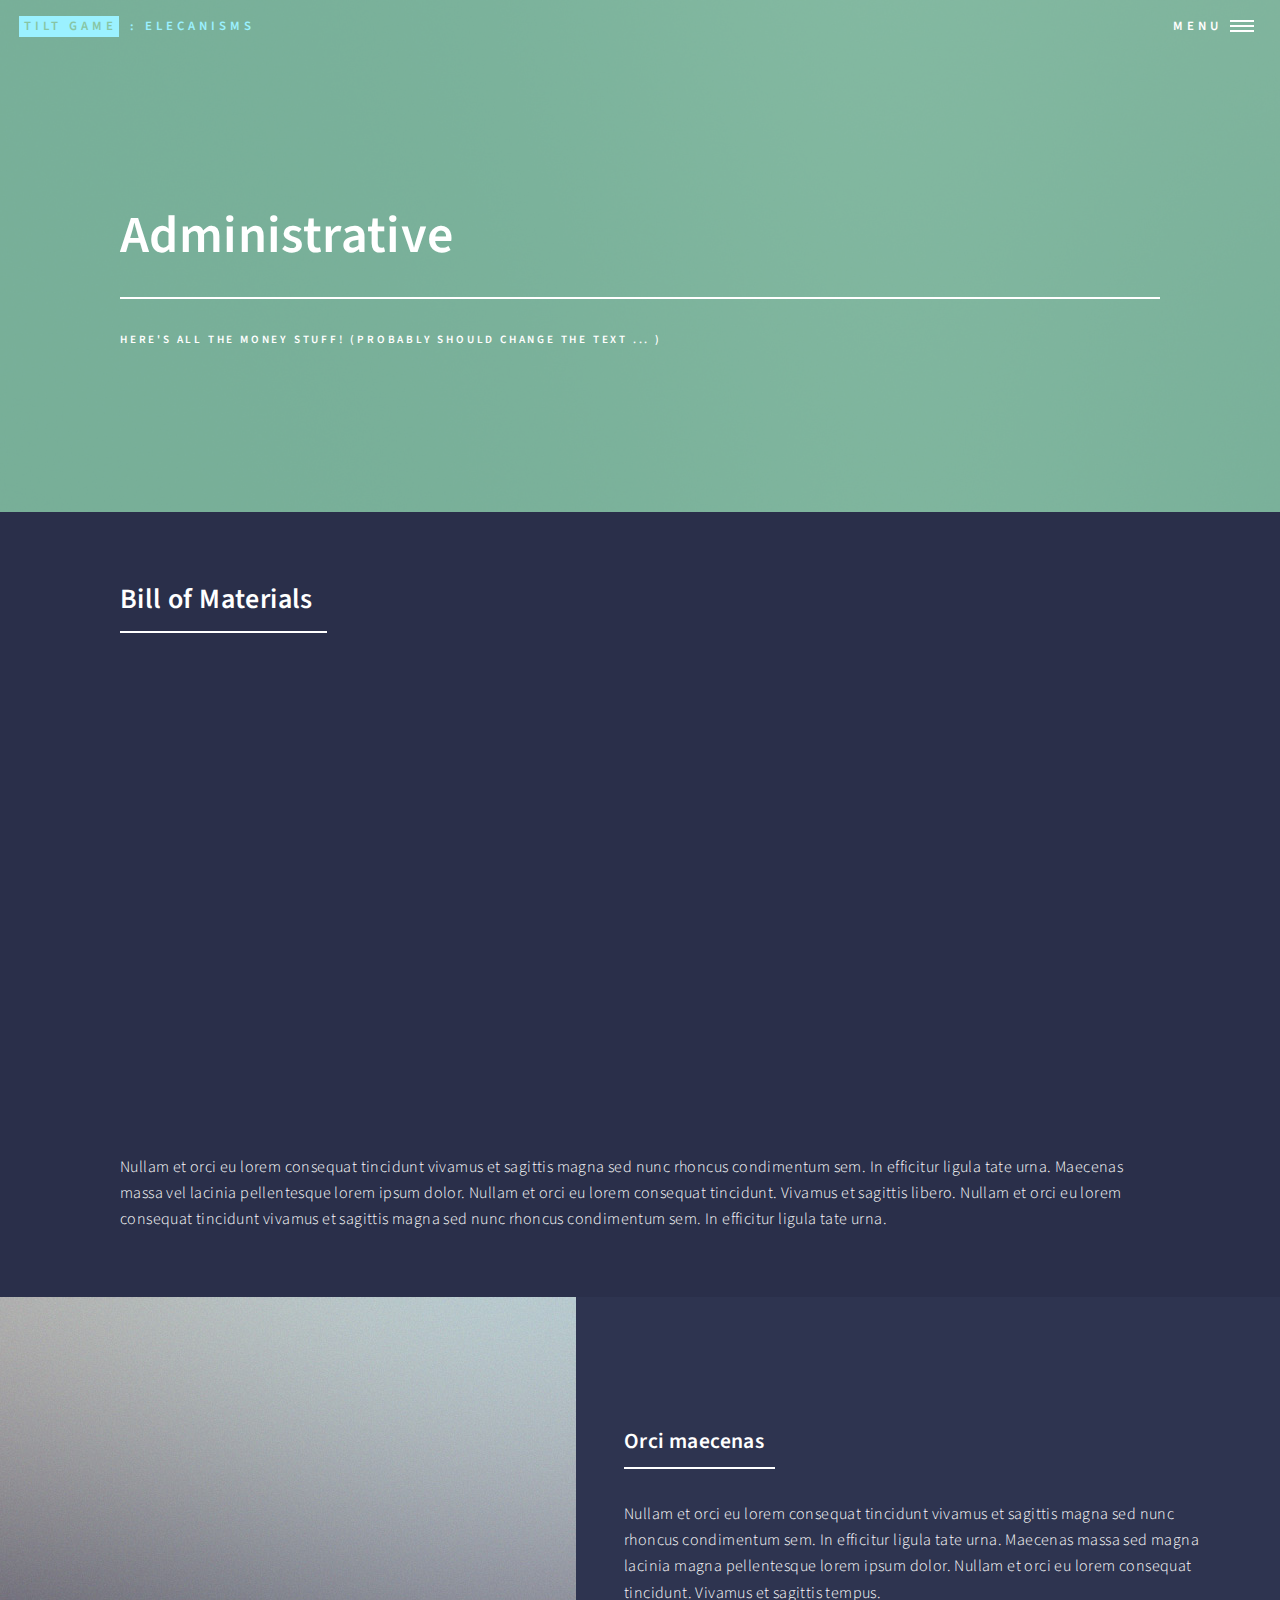
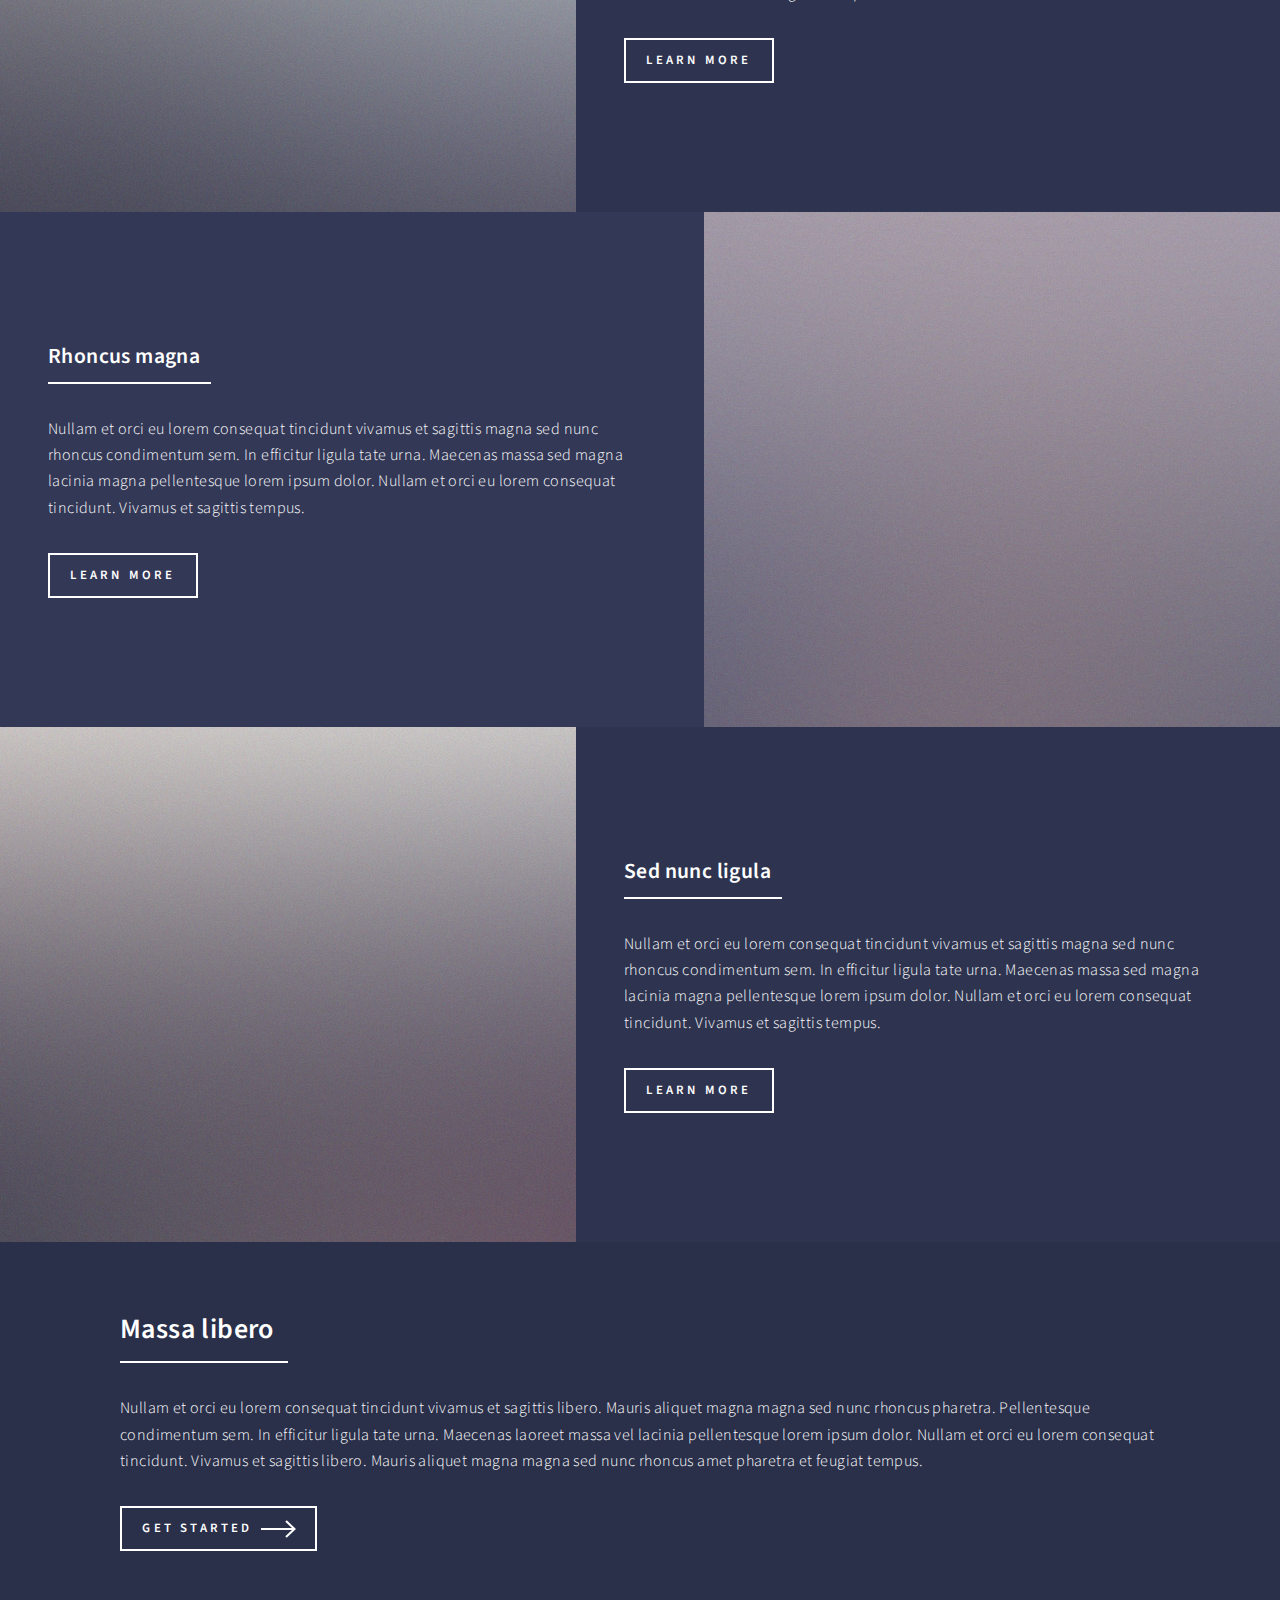
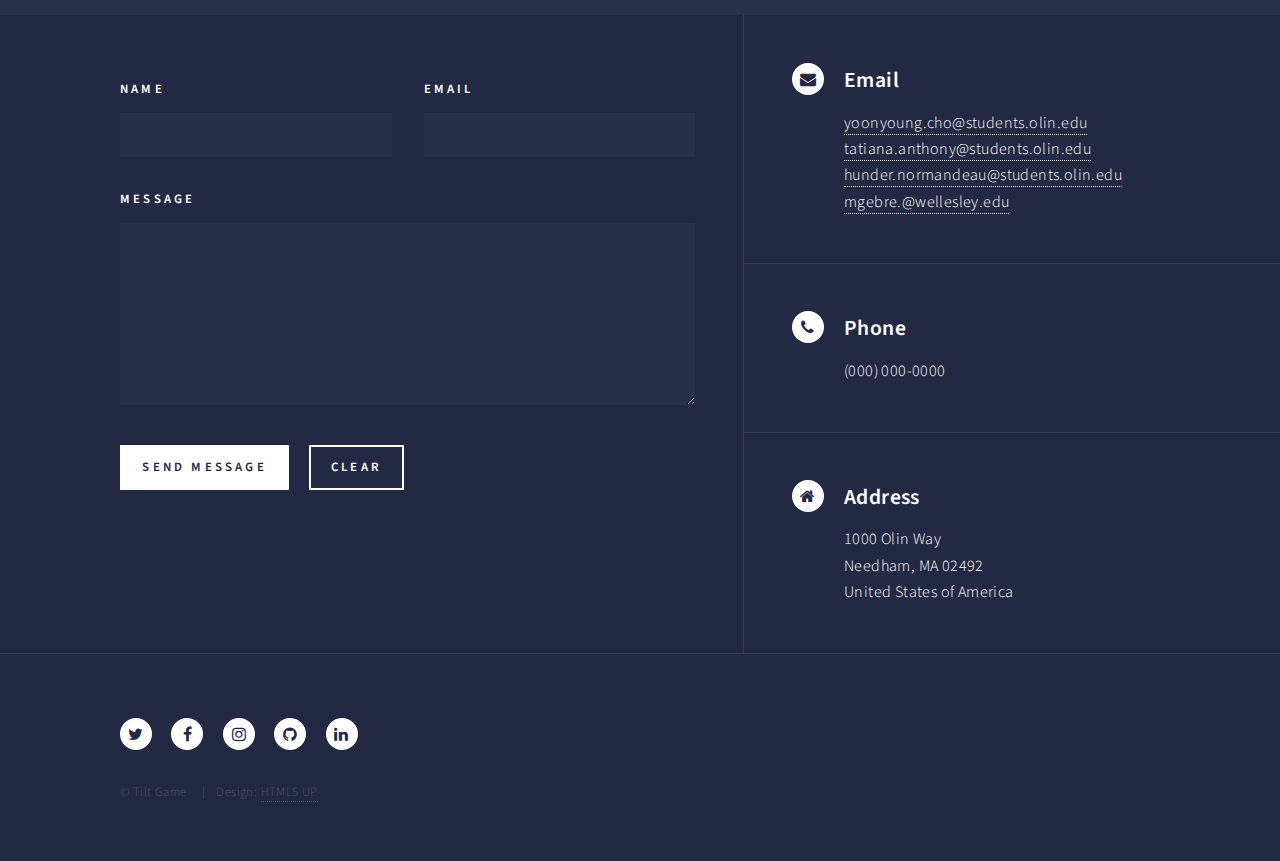
==== commit 029fce13: "saving progress, better formatting and laid out some foundations" ====
--- a/administrative.html
+++ b/administrative.html
@@ -17,13 +17,7 @@
     <!--[if lte IE 8]>
     <link rel="stylesheet" href="assets/css/ie8.css"/><![endif]-->
     <script src="assets/js/jquery.min.js"></script>
-    <script>
-        $(function () {
-            $.get("menu.html", function (data) {
-                $("#div-menu").replaceWith(data);
-            });
-        });
-    </script>
+    <script src="assets/js/load-div.js"></script>
     <link rel="icon"
           type="image/png"
           href="./images/icon.png">
@@ -35,7 +29,7 @@
 <div id="wrapper">
     <!-- Header -->
     <!-- Note: The "styleN" class below should match that of the banner element. -->
-    <header id="header" class="alt style2">
+    <header id="header" class="alt style6">
         <a href="index.html" class="logo"><strong>Tilt Game</strong> <span> : Elecanisms</span></a>
         <nav>
             <a href="#menu">Menu</a>
@@ -45,7 +39,7 @@
 
     <!-- Banner -->
     <!-- Note: The "styleN" class below should match that of the header element. -->
-    <section id="banner" class="style2">
+    <section id="banner" class="style6">
         <div class="inner">
 							<span class="image">
 								<img src="images/pic07.jpg" alt=""/>
@@ -165,75 +159,10 @@
     </div>
 
     <!-- Contact -->
-    <section id="contact">
-        <div class="inner">
-            <section>
-                <form method="post" action="#">
-                    <div class="field half first">
-                        <label for="name">Name</label>
-                        <input type="text" name="name" id="name"/>
-                    </div>
-                    <div class="field half">
-                        <label for="email">Email</label>
-                        <input type="text" name="email" id="email"/>
-                    </div>
-                    <div class="field">
-                        <label for="message">Message</label>
-                        <textarea name="message" id="message" rows="6"></textarea>
-                    </div>
-                    <ul class="actions">
-                        <li><input type="submit" value="Send Message" class="special"/></li>
-                        <li><input type="reset" value="Clear"/></li>
-                    </ul>
-                </form>
-            </section>
-            <section class="split">
-                <section>
-                    <div class="contact-method">
-                        <span class="icon alt fa-envelope"></span>
-
-                        <h3>Email</h3>
-                        <a href="#">information@untitled.tld</a>
-                    </div>
-                </section>
-                <section>
-                    <div class="contact-method">
-                        <span class="icon alt fa-phone"></span>
-
-                        <h3>Phone</h3>
-                        <span>(000) 000-0000 x12387</span>
-                    </div>
-                </section>
-                <section>
-                    <div class="contact-method">
-                        <span class="icon alt fa-home"></span>
-
-                        <h3>Address</h3>
-										<span>1234 Somewhere Road #5432<br/>
-										Nashville, TN 00000<br/>
-										United States of America</span>
-                    </div>
-                </section>
-            </section>
-        </div>
-    </section>
+    <div id="div-contact"></div>
 
     <!-- Footer -->
-    <footer id="footer">
-        <div class="inner">
-            <ul class="icons">
-                <li><a href="#" class="icon alt fa-twitter"><span class="label">Twitter</span></a></li>
-                <li><a href="#" class="icon alt fa-facebook"><span class="label">Facebook</span></a></li>
-                <li><a href="#" class="icon alt fa-instagram"><span class="label">Instagram</span></a></li>
-                <li><a href="#" class="icon alt fa-github"><span class="label">GitHub</span></a></li>
-                <li><a href="#" class="icon alt fa-linkedin"><span class="label">LinkedIn</span></a></li>
-            </ul>
-            <ul class="copyright">
-                <li>&copy; Untitled</li>
-                <li>Design: <a href="https://html5up.net">HTML5 UP</a></li>
-            </ul>
-        </div>
-    </footer>
+    <div id="div-footer"></div>
 
 </div>
 
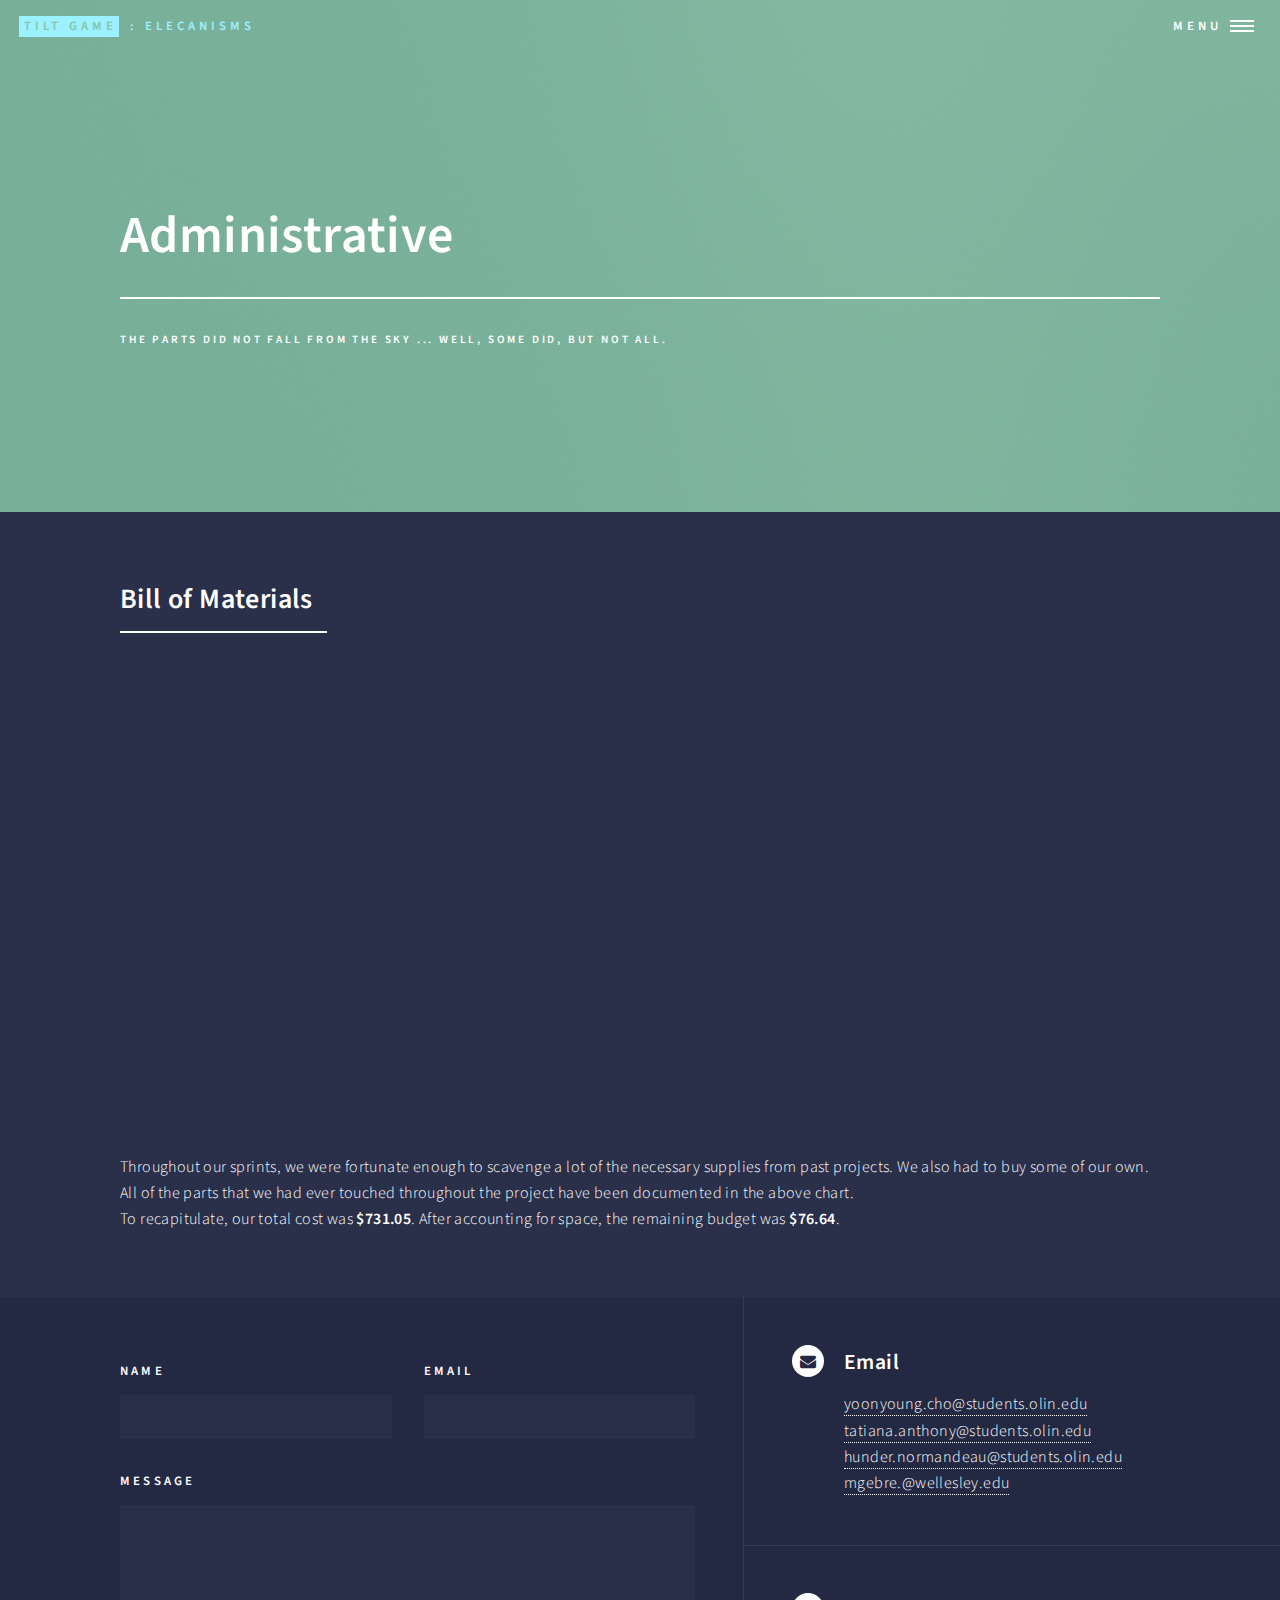
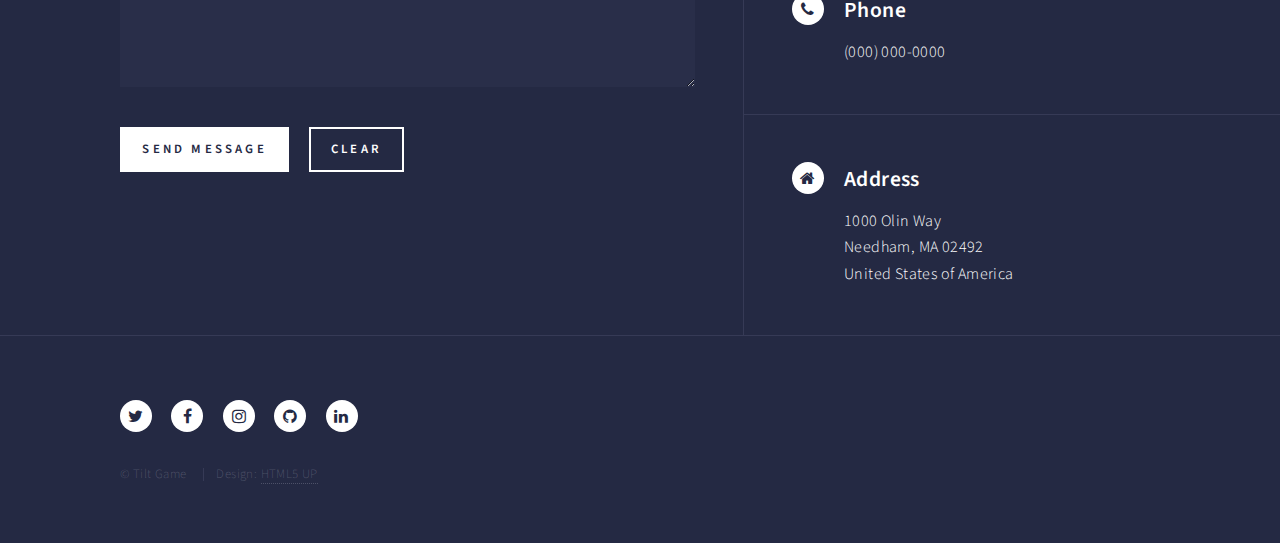
==== commit f280fab4: "saving progress" ====
--- a/administrative.html
+++ b/administrative.html
@@ -48,7 +48,7 @@
                 <h1>Administrative</h1>
             </header>
             <div class="content">
-                <p>Here's all the money stuff! (probably should change the text ... )</p>
+                <p>The parts did not fall from the sky ... well, some did, but not all.</p>
             </div>
         </div>
     </section>
@@ -67,95 +67,15 @@
                             src="https://docs.google.com/spreadsheets/d/1mWGrz3bIn5ZWZKYFJMafuG213K2HYRgv9Jveqg9SEog/pubhtml?widget=true&amp;headers=false"></iframe>
 
                 </div>
-                <p>Nullam et orci eu lorem consequat tincidunt vivamus et sagittis magna sed nunc rhoncus condimentum
-                    sem. In efficitur ligula tate urna. Maecenas massa vel lacinia pellentesque lorem ipsum dolor.
-                    Nullam et orci eu lorem consequat tincidunt. Vivamus et sagittis libero. Nullam et orci eu lorem
-                    consequat tincidunt vivamus et sagittis magna sed nunc rhoncus condimentum sem. In efficitur ligula
-                    tate urna.</p>
+                <p>Throughout our sprints, we were fortunate enough to scavenge a lot of the necessary supplies from
+                    past projects. We also had to buy some of our own. All of the parts that we had ever touched
+                    throughout the project have been documented in the above chart.<br/>
+
+                    To recapitulate, our total cost was <strong>$731.05</strong>. After accounting for space, the
+                    remaining budget was <strong>$76.64</strong>.
+                </p>
             </div>
         </section>
-
-        <!-- Two -->
-        <section id="two" class="spotlights">
-            <section>
-                <a href="generic.html" class="image">
-                    <img src="images/pic08.jpg" alt="" data-position="center center"/>
-                </a>
-
-                <div class="content">
-                    <div class="inner">
-                        <header class="major">
-                            <h3>Orci maecenas</h3>
-                        </header>
-                        <p>Nullam et orci eu lorem consequat tincidunt vivamus et sagittis magna sed nunc rhoncus
-                            condimentum sem. In efficitur ligula tate urna. Maecenas massa sed magna lacinia magna
-                            pellentesque lorem ipsum dolor. Nullam et orci eu lorem consequat tincidunt. Vivamus et
-                            sagittis tempus.</p>
-                        <ul class="actions">
-                            <li><a href="generic.html" class="button">Learn more</a></li>
-                        </ul>
-                    </div>
-                </div>
-            </section>
-            <section>
-                <a href="generic.html" class="image">
-                    <img src="images/pic09.jpg" alt="" data-position="top center"/>
-                </a>
-
-                <div class="content">
-                    <div class="inner">
-                        <header class="major">
-                            <h3>Rhoncus magna</h3>
-                        </header>
-                        <p>Nullam et orci eu lorem consequat tincidunt vivamus et sagittis magna sed nunc rhoncus
-                            condimentum sem. In efficitur ligula tate urna. Maecenas massa sed magna lacinia magna
-                            pellentesque lorem ipsum dolor. Nullam et orci eu lorem consequat tincidunt. Vivamus et
-                            sagittis tempus.</p>
-                        <ul class="actions">
-                            <li><a href="generic.html" class="button">Learn more</a></li>
-                        </ul>
-                    </div>
-                </div>
-            </section>
-            <section>
-                <a href="generic.html" class="image">
-                    <img src="images/pic10.jpg" alt="" data-position="25% 25%"/>
-                </a>
-
-                <div class="content">
-                    <div class="inner">
-                        <header class="major">
-                            <h3>Sed nunc ligula</h3>
-                        </header>
-                        <p>Nullam et orci eu lorem consequat tincidunt vivamus et sagittis magna sed nunc rhoncus
-                            condimentum sem. In efficitur ligula tate urna. Maecenas massa sed magna lacinia magna
-                            pellentesque lorem ipsum dolor. Nullam et orci eu lorem consequat tincidunt. Vivamus et
-                            sagittis tempus.</p>
-                        <ul class="actions">
-                            <li><a href="generic.html" class="button">Learn more</a></li>
-                        </ul>
-                    </div>
-                </div>
-            </section>
-        </section>
-
-        <!-- Three -->
-        <section id="three">
-            <div class="inner">
-                <header class="major">
-                    <h2>Massa libero</h2>
-                </header>
-                <p>Nullam et orci eu lorem consequat tincidunt vivamus et sagittis libero. Mauris aliquet magna magna
-                    sed nunc rhoncus pharetra. Pellentesque condimentum sem. In efficitur ligula tate urna. Maecenas
-                    laoreet massa vel lacinia pellentesque lorem ipsum dolor. Nullam et orci eu lorem consequat
-                    tincidunt. Vivamus et sagittis libero. Mauris aliquet magna magna sed nunc rhoncus amet pharetra et
-                    feugiat tempus.</p>
-                <ul class="actions">
-                    <li><a href="generic.html" class="button next">Get Started</a></li>
-                </ul>
-            </div>
-        </section>
-
     </div>
 
     <!-- Contact -->
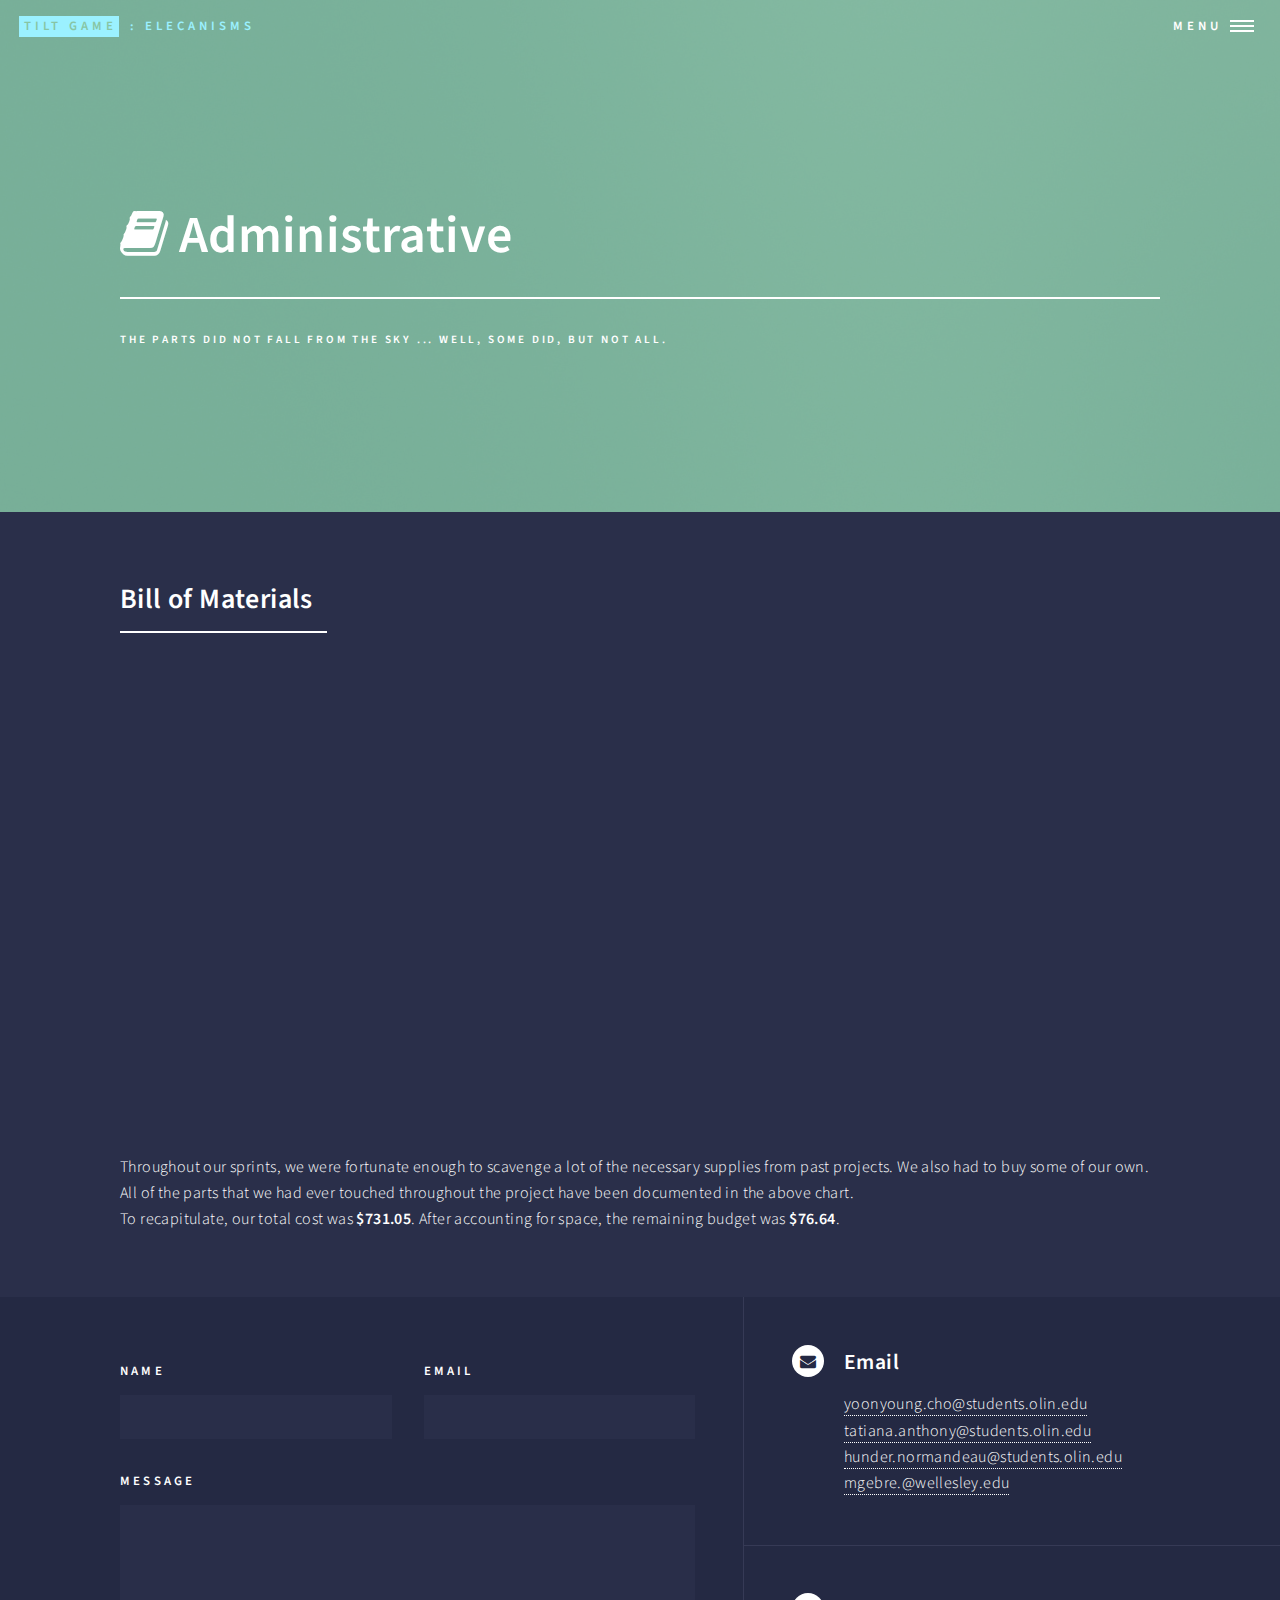
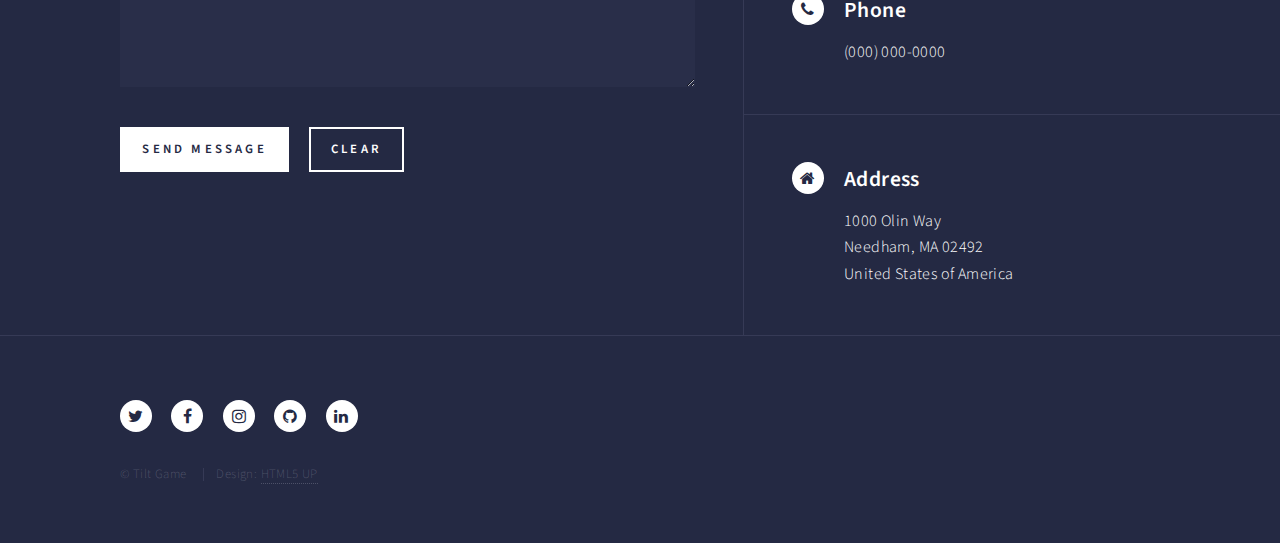
==== commit 05d98d34: "done with intro and some icon-related stuff" ====
--- a/administrative.html
+++ b/administrative.html
@@ -45,7 +45,7 @@
 								<img src="images/pic07.jpg" alt=""/>
 							</span>
             <header class="major">
-                <h1>Administrative</h1>
+                <h1><i class="fa fa-book"></i> Administrative</h1>
             </header>
             <div class="content">
                 <p>The parts did not fall from the sky ... well, some did, but not all.</p>
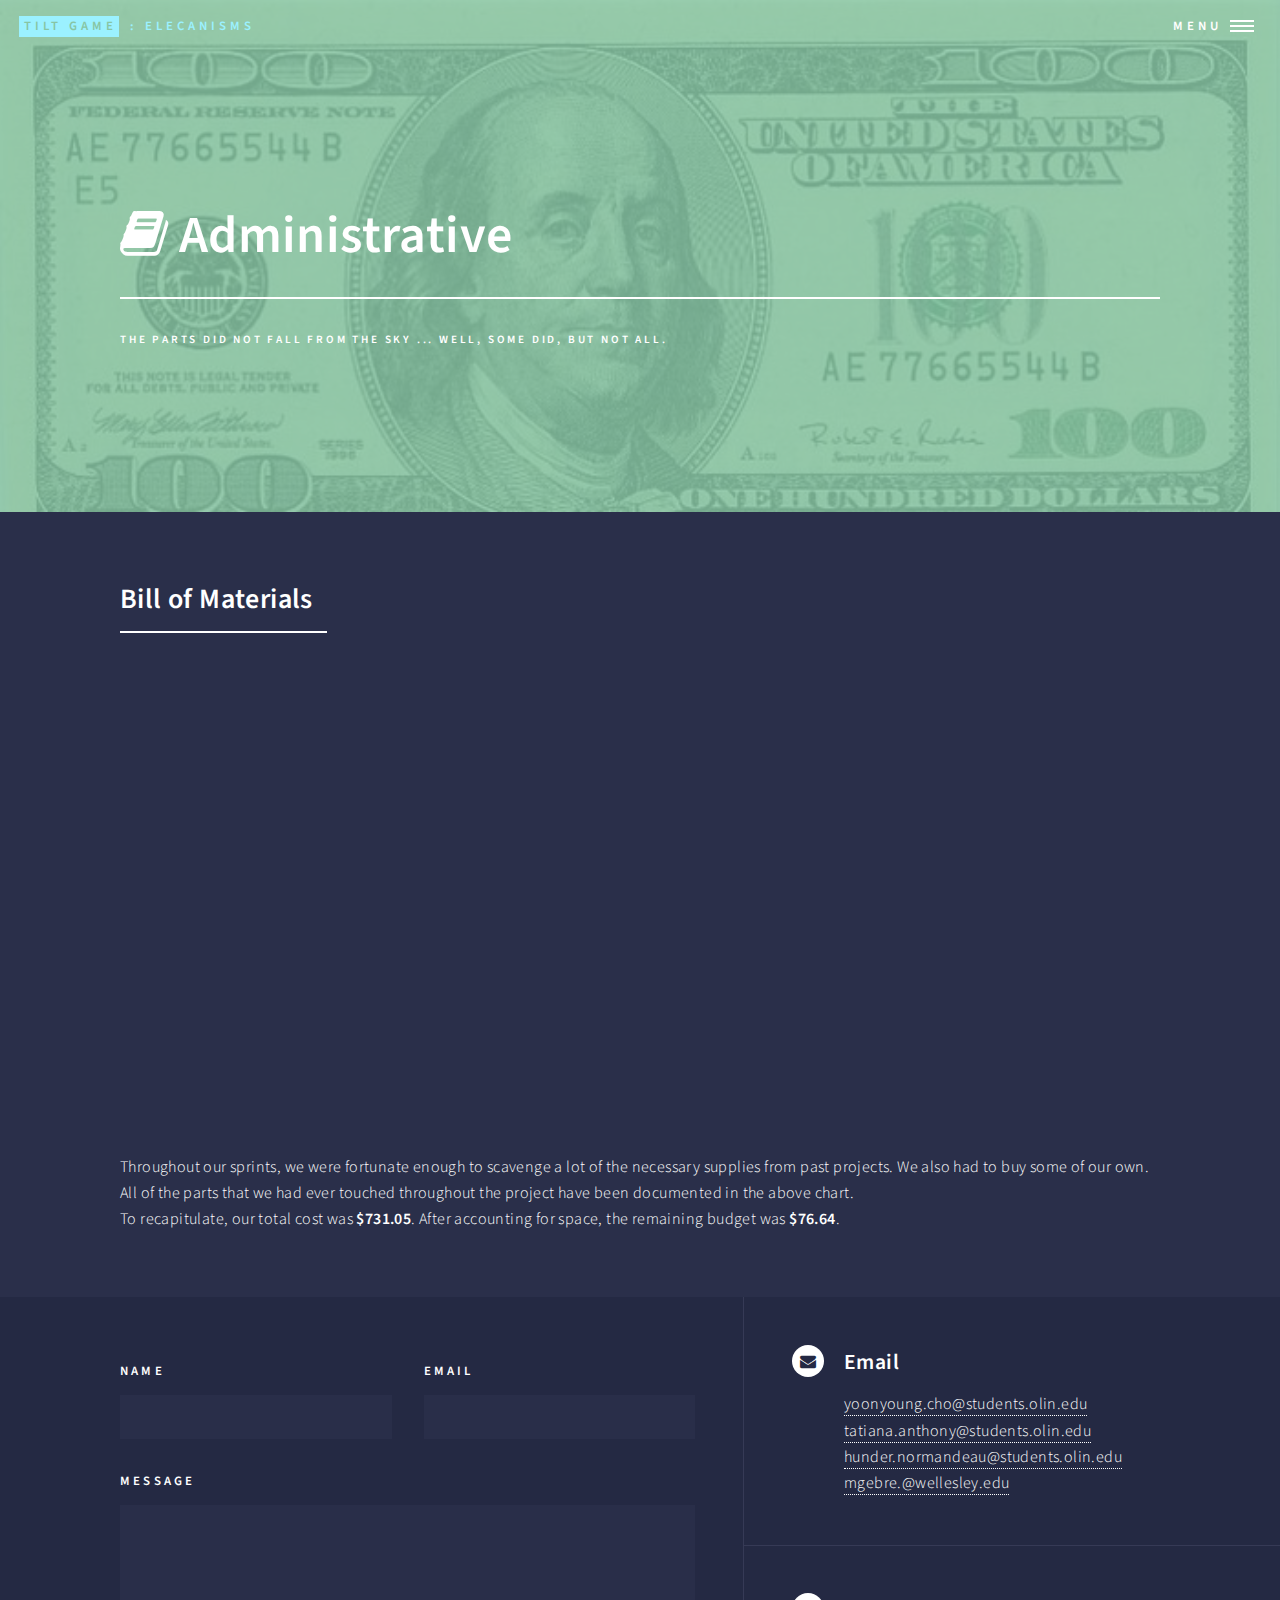
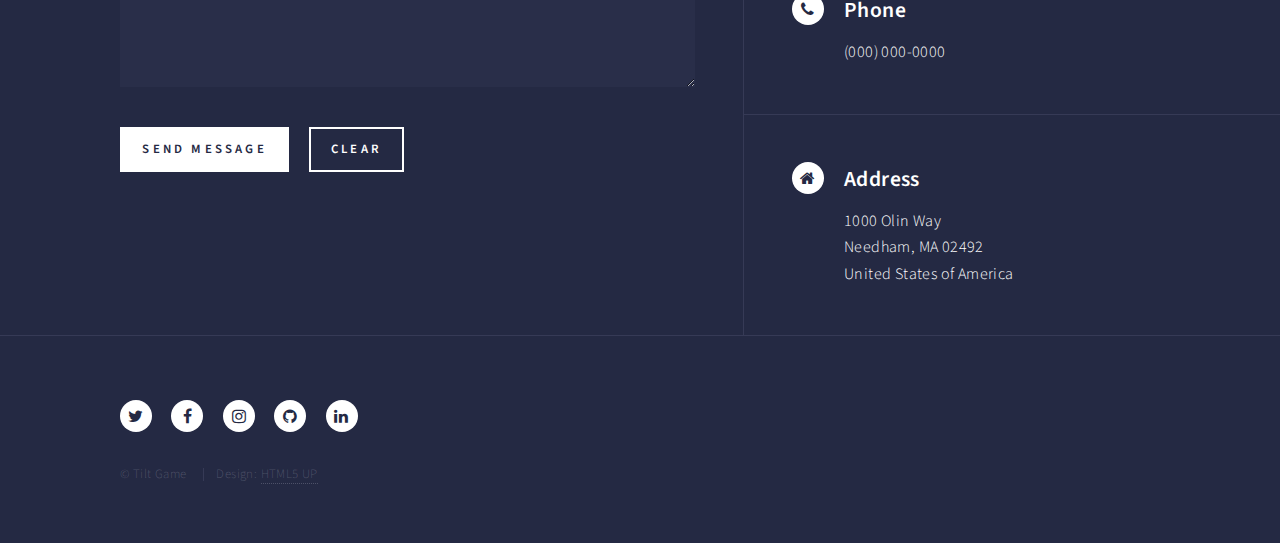
==== commit 4d1bd097: "saving progress" ====
--- a/administrative.html
+++ b/administrative.html
@@ -42,7 +42,7 @@
     <section id="banner" class="style6">
         <div class="inner">
 							<span class="image">
-								<img src="images/pic07.jpg" alt=""/>
+								<img src="images/benjamin.jpg" alt=""/>
 							</span>
             <header class="major">
                 <h1><i class="fa fa-book"></i> Administrative</h1>
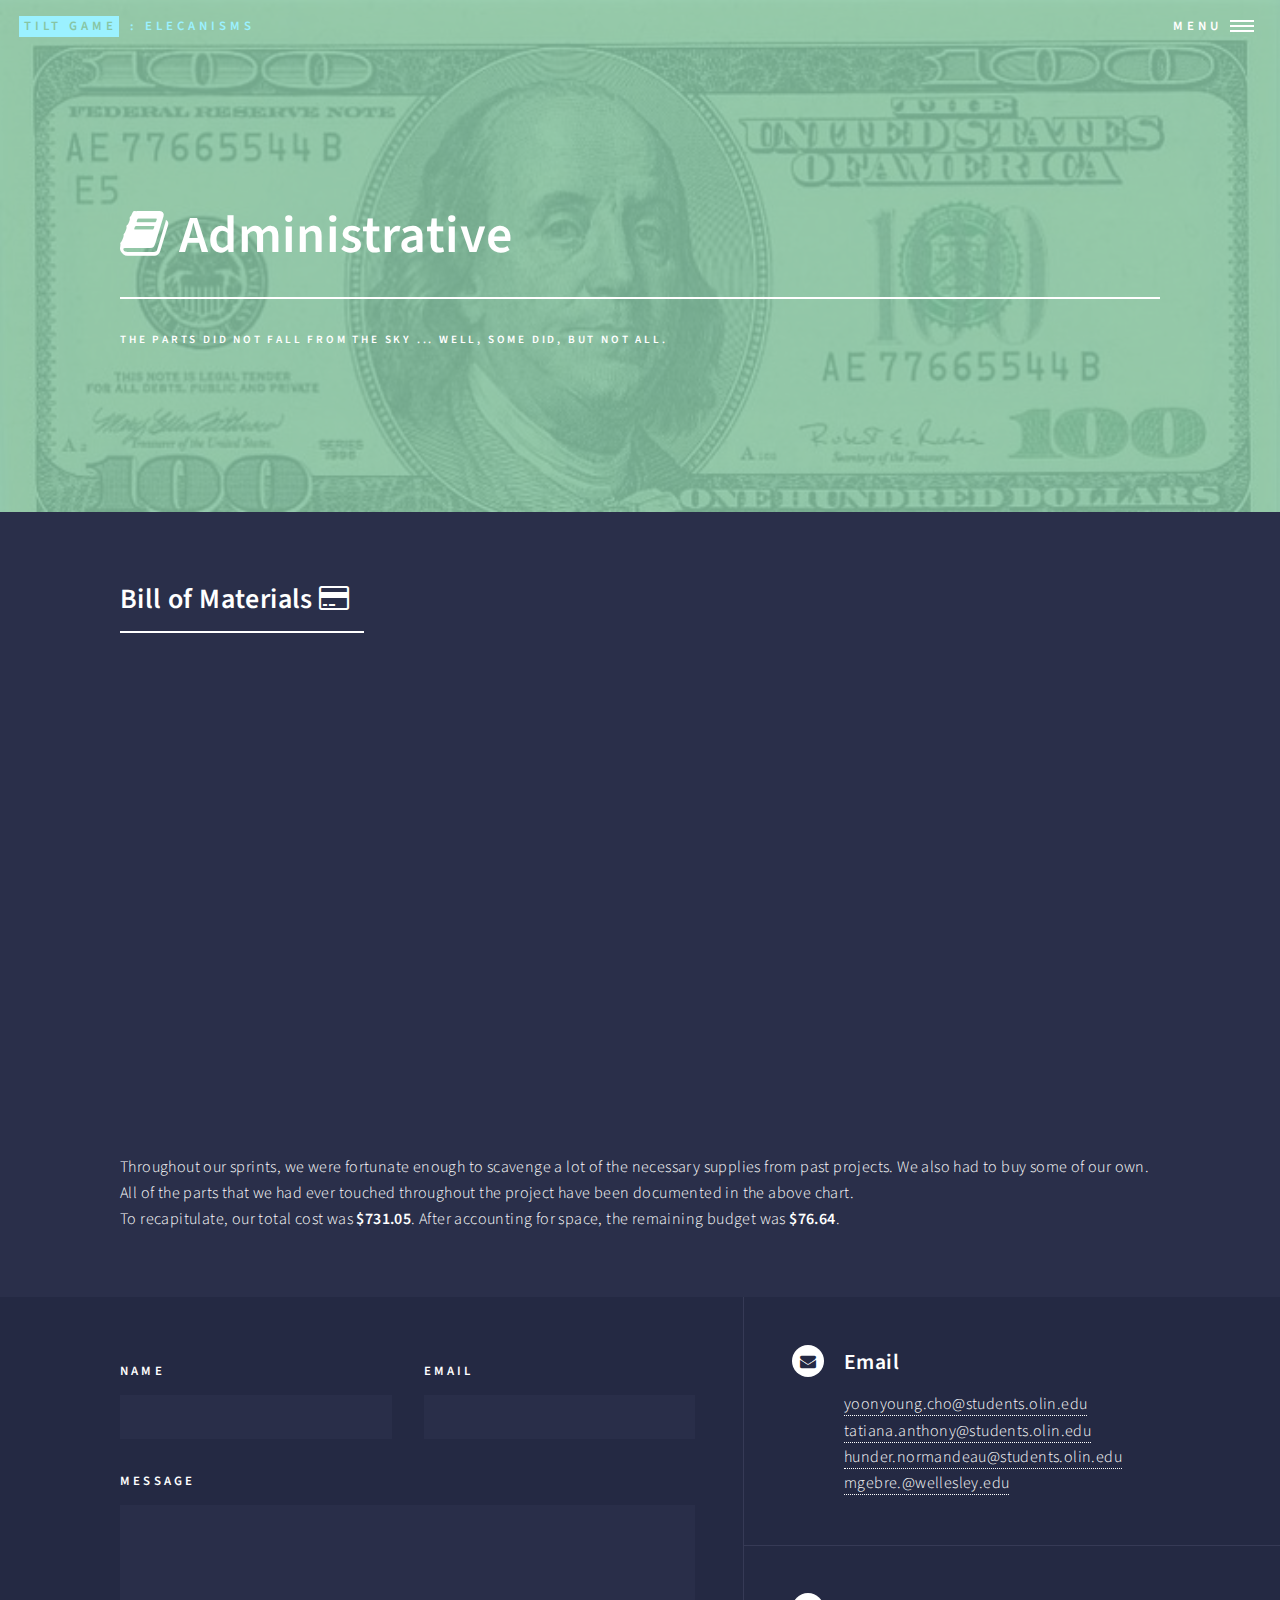
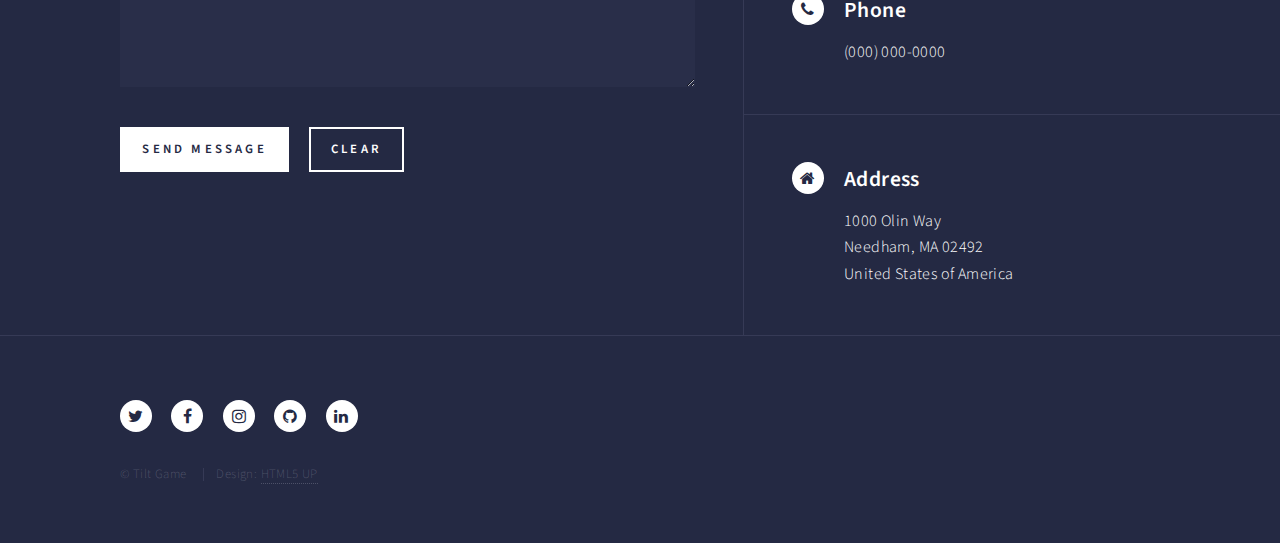
==== commit 81867ae9: "done" ====
--- a/administrative.html
+++ b/administrative.html
@@ -60,11 +60,11 @@
         <section id="one">
             <div class="inner">
                 <header class="major">
-                    <h2>Bill of Materials</h2>
+                    <h2>Bill of Materials <i class="fa fa-credit-card"></i></h2>
                 </header>
                 <div style="text-align: center">
                     <iframe style="width:50em; height:30em;" id="budget"
-                            src="https://docs.google.com/spreadsheets/d/1mWGrz3bIn5ZWZKYFJMafuG213K2HYRgv9Jveqg9SEog/pubhtml?widget=true&amp;headers=false"></iframe>
+                            src="https://docs.google.com/spreadsheets/d/1mWGrz3bIn5ZWZKYFJMafuG213K2HYRgv9Jveqg9SEog/pubhtml?gid=0&single=true&range=A1%3AK30"></iframe>
 
                 </div>
                 <p>Throughout our sprints, we were fortunate enough to scavenge a lot of the necessary supplies from
